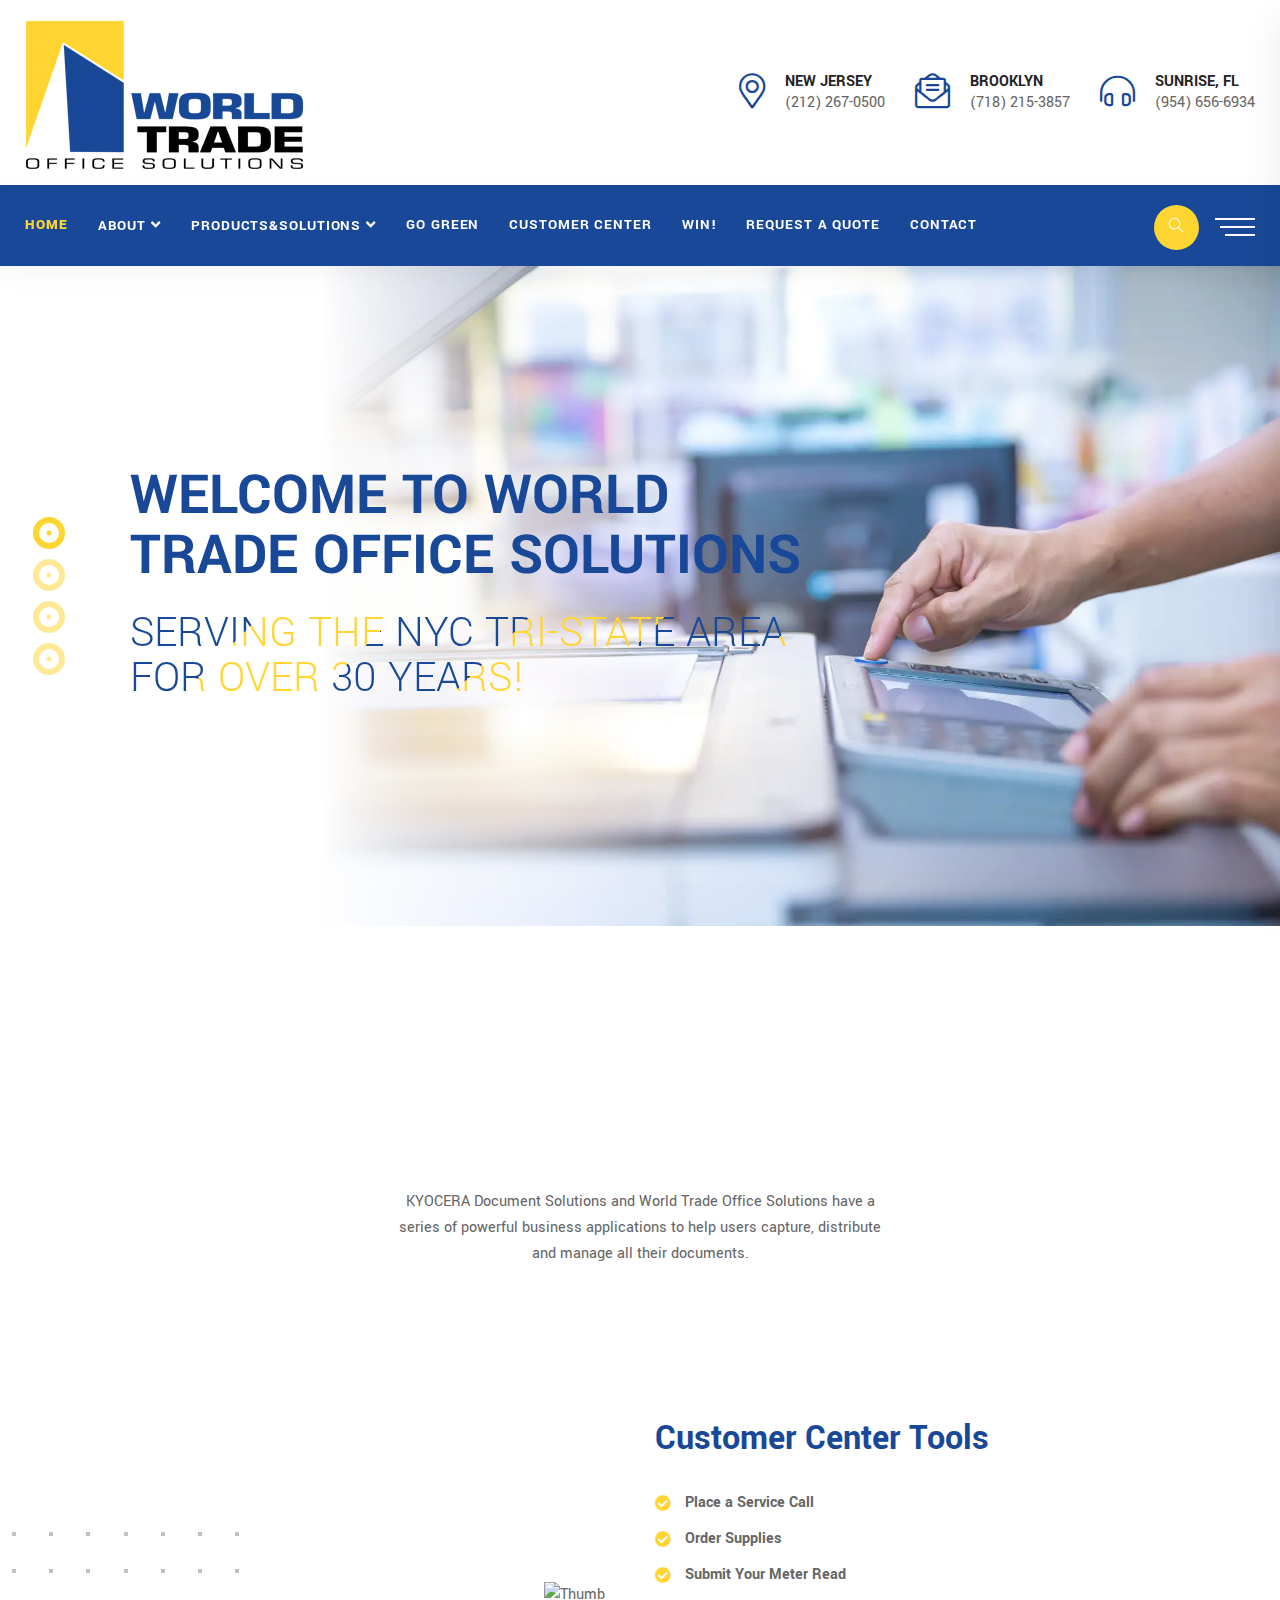
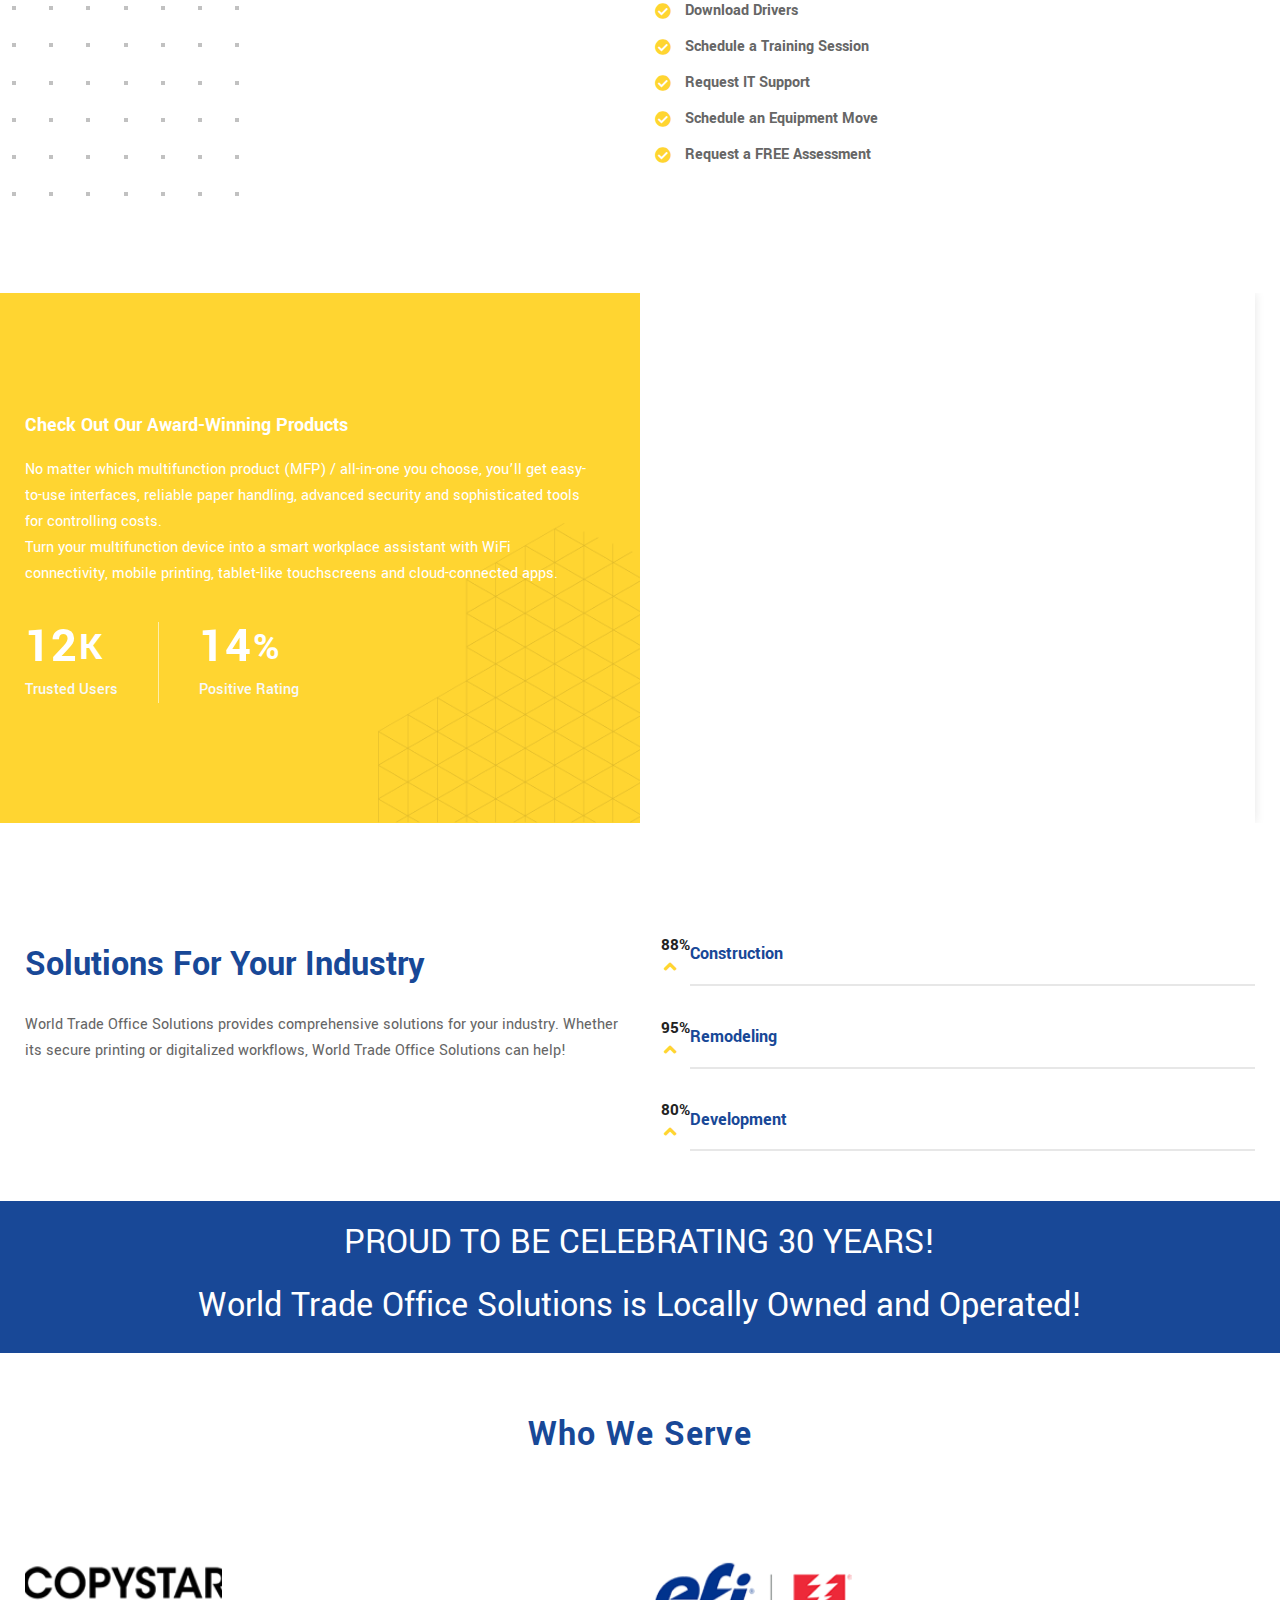
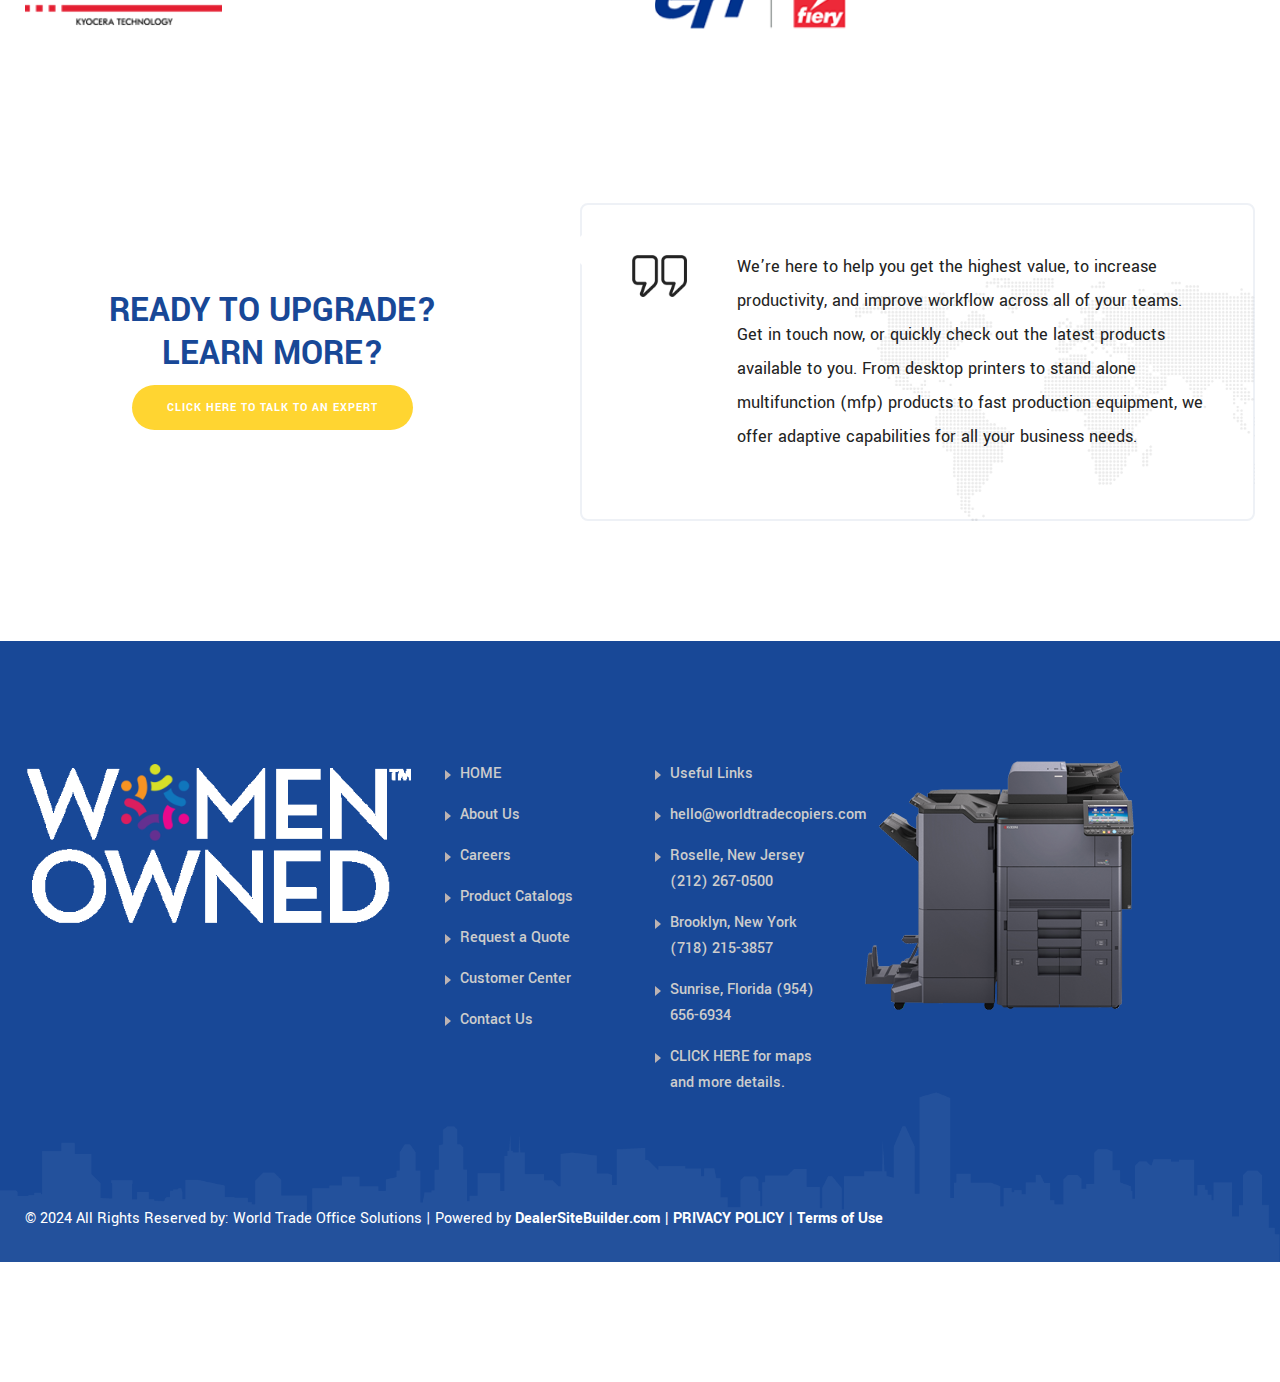
==== source/index.html @ c20161c6 "initial commit" ====
<!DOCTYPE html>
<html lang="en">
  <head>
    <!-- ========== Meta Tags ========== -->
    <meta charset="utf-8" />
    <meta http-equiv="X-UA-Compatible" content="IE=edge" />
    <meta name="viewport" content="width=device-width, initial-scale=1" />
    <meta name="description" content="Dustra- Factory & Industrial Template" />

    <!-- ========== Page Title ========== -->
    <title>WorldTrade</title>

    <!-- ========== Favicon Icon ========== -->
    <link
      rel="shortcut icon"
      href="assets/img/favicon.png"
      type="image/x-icon"
    />

    <!-- ========== Start Stylesheet ========== -->
    <link href="assets/css/bootstrap.min.css" rel="stylesheet" />
    <link href="assets/css/font-awesome.min.css" rel="stylesheet" />
    <link href="assets/css/icofont.min.css" rel="stylesheet" />
    <link href="assets/css/themify-icons.css" rel="stylesheet" />
    <link href="assets/css/flaticon-set.css" rel="stylesheet" />
    <link href="assets/css/magnific-popup.css" rel="stylesheet" />
    <link href="assets/css/owl.carousel.min.css" rel="stylesheet" />
    <link href="assets/css/owl.theme.default.min.css" rel="stylesheet" />
    <link href="assets/css/animate.css" rel="stylesheet" />
    <link href="assets/css/bootsnav.css" rel="stylesheet" />
    <link href="style.css" rel="stylesheet" />
    <link href="assets/css/responsive.css" rel="stylesheet" />
    <!-- ========== End Stylesheet ========== -->
  </head>

  <body class="business">
    <!-- Preloader Start -->
    <div class="se-pre-con"></div>
    <!-- Preloader Ends -->

    <!-- Start Header Top 
    ============================================= -->
    <div class="topbar-style-three">
      <div class="container">
        <div class="row">
          <div class="col-md-4 logo">
            <a href="index.html">
              <img src="assets/img/logo.png" class="logo" alt="Logo" />
            </a>
          </div>
          <div class="col-md-8 address-info text-right">
            <div class="info box">
              <ul>
                <li>
                  <div class="icon">
                    <i class="fas fa-map-marker-alt"></i>
                  </div>
                  <div class="info"><span>New Jersey</span> (212) 267-0500</div>
                </li>
                <li>
                  <div class="icon">
                    <i class="fas fa-envelope-open-text"></i>
                  </div>
                  <div class="info"><span>Brooklyn</span> (718) 215-3857</div>
                </li>
                <li>
                  <div class="icon">
                    <i class="fas fa-headphones-alt"></i>
                  </div>
                  <div class="info">
                    <span>Sunrise, FL </span> (954) 656-6934
                  </div>
                </li>
              </ul>
            </div>
          </div>
        </div>
      </div>
    </div>
    <!-- End Header Top -->

    <!-- Header 
    ============================================= -->
    <header id="home">
      <!-- Start Navigation -->
      <nav
        class="navbar logo-less small-pad bg-dark white navbar-default navbar-sticky bootsnav"
      >
        <!-- Start Top Search -->
        <div class="top-search">
          <div class="container">
            <form method="get">
              <div class="input-group">
                <span class="input-group-addon"
                  ><i class="fa fa-search"></i
                ></span>
                <input type="text" class="form-control" placeholder="Search" />
                <span class="input-group-addon close-search"
                  ><i class="fa fa-times"></i
                ></span>
              </div>
            </form>
          </div>
        </div>
        <!-- End Top Search -->

        <div class="container">
          <!-- Start Atribute Navigation -->
          <div class="attr-nav">
            <ul>
              <li class="search">
                <a href="#"><i class="ti-search"></i></a>
              </li>
              <li class="side-menu">
                <a href="#">
                  <span class="bar-1"></span>
                  <span class="bar-2"></span>
                  <span class="bar-3"></span>
                </a>
              </li>
            </ul>
          </div>
          <!-- End Atribute Navigation -->

          <!-- Start Header Navigation -->
          <div class="navbar-header">
            <button
              type="button"
              class="navbar-toggle"
              data-toggle="collapse"
              data-target="#navbar-menu"
            >
              <i class="fa fa-bars"></i>
            </button>
            <a class="navbar-brand" href="index.html">
              <img src="assets/img/logo-light.png" class="logo" alt="Logo" />
            </a>
          </div>
          <!-- End Header Navigation -->

          <!-- Collect the nav links, forms, and other content for toggling -->
          <div class="collapse navbar-collapse" id="navbar-menu">
            <ul class="nav navbar-nav navbar-left" data-in="#" data-out="#">
              <li>
                <a
                  href="#"
                  class="dropdown-toggle active"
                  data-toggle="dropdown"
                  >Home</a
                >
              </li>
              <li class="dropdown">
                <a
                  href="#"
                  class="dropdown-toggle smooth-menu"
                  data-toggle="dropdown"
                  >ABOUT</a
                >
                <ul class="dropdown-menu">
                  <li><a href="about-us.html">About Us</a></li>
                  <li><a href="contact.html">Locations</a></li>
                  <li><a href="404.html">Technology Partners</a></li>
                  <li><a href="contact.html">Events</a></li>
                  <li><a href="404.html">Careers</a></li>
                </ul>
              </li>
              <li class="dropdown">
                <a
                  href="#"
                  class="dropdown-toggle smooth-menu"
                  data-toggle="dropdown"
                  >PRODUCTS&SOLUTIONS</a
                >
                <ul class="dropdown-menu">
                  <a href="#">Product Catalogs</a>
                  <a href="#">Our Print / Copy Shop</a>
                  <a href="#">Certified Pre-Owned</a>
                  <a href="#">Rentals</a>
                  <a href="#">Managed Document Services(MDS)</a>
                  <a href="#">Industry Solutions</a>
                  <li class="dropdown">
                    <a href="#" class="dropdown-toggle" data-toggle="dropdown"
                      >Software&Apps</a
                    >
                    <ul class="dropdown-menu">
                      <li>
                        <a href="gallery-grid-2-colum.html"
                          >Software&Apps-Main</a
                        >
                      </li>
                      <li>
                        <a href="gallery-grid-3-colum.html"
                          >Capture&Distribution</a
                        >
                      </li>
                      <li>
                        <a href="gallery-grid-4-colum.html"
                          >Document Management</a
                        >
                      </li>
                      <li>
                        <a href="gallery-grid-2-colum.html">Mobile&Cloud</a>
                      </li>
                      <li>
                        <a href="gallery-grid-3-colum.html"
                          >Network Device Management</a
                        >
                      </li>
                      <li>
                        <a href="gallery-grid-4-colum.html"
                          >Output Management</a
                        >
                      </li>
                      <li>
                        <a href="gallery-grid-4-colum.html"
                          >Cost Control & Security</a
                        >
                      </li>
                    </ul>
                  </li>
                  <li class="dropdown">
                    <a href="#" class="dropdown-toggle" data-toggle="dropdown"
                      >papercut</a
                    >
                    <ul class="dropdown-menu">
                      <li>
                        <a href="gallery-masonary-2-colum.html"
                          >papercut-main</a
                        >
                      </li>
                      <li>
                        <a href="gallery-masonary-3-colum.html"
                          >papercut Tour</a
                        >
                      </li>
                    </ul>
                  </li>
                  <li>
                    <a href="gallery-load-more.html"
                      >Business Applications Videos</a
                    >
                  </li>
                  <li>
                    <a href="projects-details.html">Kyocera How-To Videos</a>
                  </li>
                  <li>
                    <a href="projects-details.html"
                      >Request a FREE Assessment</a
                    >
                  </li>
                </ul>
              </li>
              <li>
                <a href="contact.html">GO GREEN</a>
              </li>
              <li>
                <a href="contact.html">CUSTOMER CENTER</a>
              </li>
              <li>
                <a href="contact.html">WIN!</a>
              </li>
              <li>
                <a href="contact.html">REQUEST A QUOTE</a>
              </li>
              <li>
                <a href="contact.html">CONTACT</a>
              </li>
            </ul>
          </div>
          <!-- /.navbar-collapse -->
        </div>

        <!-- Start Side Menu -->
        <div class="side">
          <a href="#" class="close-side"><i class="fas fa-times"></i></a>
          <div class="widget">
            <img src="assets/img/logo.png" alt="Logo" />
            <p>
              Arrived compass prepare an on as. Reasonable particular on my it
              in sympathize. Size now easy eat hand how. Unwilling he departure
              elsewhere dejection at. Heart large seems may purse means few
              blind.
            </p>
          </div>
          <div class="widget address">
            <div>
              <ul>
                <li>
                  <div class="content">
                    <p>Address</p>
                    <strong>California, TX 70240</strong>
                  </div>
                </li>
                <li>
                  <div class="content">
                    <p>Email</p>
                    <strong>support@validtheme.com</strong>
                  </div>
                </li>
                <li>
                  <div class="content">
                    <p>Contact</p>
                    <strong>+44-20-7328-4499</strong>
                  </div>
                </li>
              </ul>
            </div>
          </div>
          <div class="widget newsletter">
            <h4 class="title">Get Subscribed!</h4>
            <form action="#">
              <div class="input-group stylish-input-group">
                <input
                  type="email"
                  placeholder="Enter your e-mail"
                  class="form-control"
                  name="email"
                />
                <span class="input-group-addon">
                  <button type="submit">
                    <i class="fas fa-long-arrow-right"></i>
                  </button>
                </span>
              </div>
            </form>
          </div>
          <div class="widget social">
            <ul class="link">
              <li>
                <a href="#"><i class="fab fa-facebook-f"></i></a>
              </li>
              <li>
                <a href="#"><i class="fab fa-twitter"></i></a>
              </li>
              <li>
                <a href="#"><i class="fab fa-linkedin-in"></i></a>
              </li>
              <li>
                <a href="#"><i class="fab fa-behance"></i></a>
              </li>
            </ul>
          </div>
        </div>
        <!-- End Side Menu -->
      </nav>
      <!-- End Navigation -->
    </header>
    <!-- End Header -->

    <!-- Start Banner 
    ============================================= -->
    <div class="banner-area auto-height banner-style-seven default">
      <div
        id="bootcarousel"
        class="carousel slide carousel-fade animate_text"
        data-ride="carousel"
        data-interval="5000"
      >
        <!-- Indicators for slides -->
        <div class="carousel-indicator">
          <ol class="carousel-indicators">
            <li
              data-target="#bootcarousel"
              data-slide-to="0"
              class="active"
            ></li>
            <li data-target="#bootcarousel" data-slide-to="1"></li>
            <li data-target="#bootcarousel" data-slide-to="2"></li>
            <li data-target="#bootcarousel" data-slide-to="3"></li>
          </ol>
        </div>

        <!-- Wrapper for slides -->
        <div class="carousel-inner">
          <div
            class="carousel-item bg-cover active"
            style="
              background-image: url(assets/img/bg4.webp);
              background-size: cover;
              background-repeat: no-repeat;
            "
          >
            <div class="box-table">
              <div class="box-cell">
                <div class="container">
                  <div class="row">
                    <div class="col-lg-7 offset-lg-1">
                      <div class="content">
                        <div class="shape animated slideInLeft"></div>
                        <h2 data-animation="animated slideInRight">
                          <strong
                            >Welcome to World Trade Office Solutions</strong
                          >
                        </h2>
                        <h2
                          class="topic-animation"
                          data-animation="animated slideInRight"
                        >
                          Serving the NYC Tri-State Area for OVER 30 YEARS!
                        </h2>
                        <!-- <div class="slider-button">
                                                <a data-animation="animated slideInUp" class="btn btn-theme effect btn-md" href="#">View Projects</a>
                                            </div> -->
                      </div>
                    </div>
                  </div>
                </div>
              </div>
            </div>
          </div>
          <div
            class="carousel-item bg-cover"
            style="
              background-image: url(assets/img/bg2.webp);
              background-size: cover;
              background-repeat: no-repeat;
            "
          >
            <div class="box-table">
              <div class="box-cell">
                <div class="container">
                  <div class="row">
                    <div class="col-lg-7 offset-lg-1">
                      <div class="content">
                        <div class="shape animated slideInLeft"></div>
                        <h2 data-animation="animated slideInRight">
                          <strong
                            >Do you need something a little bigger?</strong
                          >
                        </h2>
                        <h2
                          class="topic-animation"
                          data-animation="animated slideInRight"
                        >
                          We've got you covered!
                        </h2>
                        <!-- <div class="slider-button">
                                                <a data-animation="animated slideInUp" class="btn btn-theme effect btn-md" href="#">View Projects</a>
                                            </div> -->
                      </div>
                    </div>
                  </div>
                </div>
              </div>
            </div>
          </div>
          <div
            class="carousel-item bg-cover"
            style="
              background-image: url(assets/img/bg3.webp);
              background-size: cover;
              background-repeat: no-repeat;
            "
          >
            <div class="box-table">
              <div class="box-cell">
                <div class="container">
                  <div class="row">
                    <div class="col-lg-7 offset-lg-1">
                      <div class="content">
                        <div class="shape animated slideInLeft"></div>
                        <h2 data-animation="animated slideInRight">
                          <strong
                            >Check Out Our Award-Winning Product Line!</strong
                          >
                        </h2>
                        <h2
                          class="topic-animation"
                          data-animation="animated slideInRight"
                        >
                          From printer to production!
                        </h2>
                        <!-- <div class="slider-button">
                                                <a data-animation="animated slideInUp" class="btn btn-theme effect btn-md" href="#">View Projects</a>
                                            </div> -->
                      </div>
                    </div>
                  </div>
                </div>
              </div>
            </div>
          </div>
          <div
            class="carousel-item bg-cover"
            style="
              background-image: url(assets/img/bg1.webp);
              background-size: cover;
              background-repeat: no-repeat;
            "
          >
            <div class="box-table">
              <div class="box-cell">
                <div class="container">
                  <div class="row">
                    <div class="col-lg-7 offset-lg-1">
                      <div class="content">
                        <div class="shape animated slideInLeft"></div>
                        <h2 data-animation="animated slideInRight">
                          <strong>KIP Large Format<br /><br /></strong>
                        </h2>
                        <h2
                          class="topic-animation"
                          data-animation="animated slideInRight"
                        >
                          Engineered to exceed expectations!
                        </h2>
                        <!-- <div class="slider-button">
                                                <a data-animation="animated slideInUp" class="btn btn-theme effect btn-md" href="#">View Projects</a>
                                            </div> -->
                      </div>
                    </div>
                  </div>
                </div>
              </div>
            </div>
          </div>
        </div>
        <!-- End Wrapper for slides -->
      </div>
    </div>
    <!-- End Banner -->


      <!-- Start Services 
    ============================================= -->
    <div class="services-area icon-only overflow-hidden bg-gray default-padding bottom-less">
      <div class="container">
          <div class="row">
              <div class="col-lg-8 offset-lg-2">
                  <div class="site-heading text-center">
                      <h2 class="wow bounceOutRight">Powerful Apps And Tools</h2>
                      <p>
                        KYOCERA Document Solutions and World Trade Office Solutions have a series of powerful business applications to help users capture, distribute and manage all their documents.
                      </p>
                  </div>
              </div>
          </div>
          <div class="services-box text-center">
              <!-- Fixed Shape -->
              <div class="fixed-shape wow slideInRight">
                  <img src="assets/img/shape/6.png" alt="Shape">
              </div>
              <!-- End Fixed Shape -->
            </div>
          </div>
        </div>
    </div>





    <!-- Start Our About
    ============================================= -->
    <div class="about-area overflow-hidden shape-box default-padding">
          
      <!-- End Fixed Shape -->
      <div class="container">
          <div class="about-box">
              <div class="row align-center">
                  <div class="col-lg-6 thumb-left">
                      <div class="thumb">
                          <img src="assets/img/offset-printing-machine-2023-11-27-05-02-56-utc.jpg" alt="Thumb">
                          
                      </div>
                  </div>
                  <div class="col-lg-6 info">
                      <h2>Customer Center Tools</h2>
                      <ul>
                          <li>Place a Service Call</li>
                          <li>Order Supplies</li>
                          <li>Submit Your Meter Read</li>
                          <li>Download Drivers</li>
                          <li>Schedule a Training Session</li>
                          <li>Request IT Support</li>
                          <li>Schedule an Equipment Move</li>
                          <li>Request a FREE Assessment</li>
                      </ul> 
                      </div>
                  </div>
              </div>
          </div>
      </div>
  </div>
  <!-- End Our About -->


 


    <!-- Start Consulting Area
    ============================================= -->
    <div class="consulting-area overflow-hidden relative">
      <div class="container">
          <div class="inner-items">
              <div class="row">
                  <div class="col-lg-6 text-light left-info">
                      <div class="item">
                          <h4>Check Out Our Award-Winning Products</h4>
                          <p>No matter which multifunction product (MFP) / all-in-one you choose, you’ll get easy-to-use interfaces, reliable paper handling, advanced security and sophisticated tools for controlling costs.</p> 
                          <p>Turn your multifunction device into a smart workplace assistant with WiFi connectivity, mobile printing, tablet-like touchscreens and cloud-connected apps.</p>
                      </div>
                      <ul class="achivement">
                          <li>
                              <div class="fun-fact">
                                  <div class="counter">
                                      <div class="timer" data-to="86" data-speed="5000">86</div>
                                      <div class="operator">K</div>
                                  </div>
                                  <span class="medium">Trusted Users</span>
                              </div>
                          </li>
                          <li>
                              <div class="fun-fact">
                                  <div class="counter">
                                      <div class="timer" data-to="100" data-speed="5000">100</div>
                                      <div class="operator">%</div>
                                  </div>
                                  <span class="medium">Positive Rating</span>
                              </div>
                          </li>
                      </ul>
                  </div>
                  <div class="col-lg-6 right-info" style="background-image: url(assets/img/laser-plywood-machine-in-process-close-up-2023-11-27-05-19-41-utc.jpg);">
                  </div>
              </div>
          </div>
      </div>
  </div>
  <!-- End Consulting Area -->

  <!-- Start Team Single Area
    ============================================= -->
    <div class="team-single-area default-padding">
      <div class="container">
          <div class="team-content-top">
            <div class="bottom-info">
              <div class="row">
                  <div class="col-lg-6">
                      <h2>Solutions For Your Industry </h2>
                      <p>World Trade Office Solutions provides comprehensive solutions for your industry. Whether its secure printing or digitalized workflows, World Trade Office Solutions can help!</p>
                  </div>
                  <div class="col-lg-6">
                      <div class="skill-items">
                          <!-- Progress Bar Start -->
                          <div class="progress-box">
                              <h5>Construction</h5>
                              <div class="progress">
                                  <div class="progress-bar" role="progressbar" data-width="88">
                                       <span>88%</span>
                                  </div>
                              </div>
                          </div>
                          <div class="progress-box">
                              <h5>Remodeling</h5>
                              <div class="progress">
                                  <div class="progress-bar" role="progressbar" data-width="95">
                                      <span>95%</span>
                                  </div>
                              </div>
                          </div>
                          <div class="progress-box">
                              <h5>Development</h5>
                              <div class="progress">
                                  <div class="progress-bar" role="progressbar" data-width="80">
                                      <span>80%</span>
                                  </div>
                              </div>
                          </div>
                          <!-- End Progressbar -->
                      </div>
                  </div>
              </div>
          </div>
      </div>
  </div>
  <!-- End Team Single Area -->


  <div class="elementor">
    <div
      class="elementor-element elementor-element-63a0c256 elementor-widget elementor-widget-heading"
      data-id="63a0c256"
      data-element_type="widget"
      data-widget_type="heading.default"
    >
      <div class="elementor-widget-container">
        <h2 class="elementor-heading-title elementor-size-default">
          PROUD TO BE CELEBRATING 30 YEARS!
        </h2>
      </div>
    </div>
    <div
      class="elementor-element elementor-element-5ea17a7b elementor-hidden-mobile elementor-widget elementor-widget-heading"
      data-id="5ea17a7b"
      data-element_type="widget"
      data-widget_type="heading.default"
    >
      <div class="elementor-widget-container">
        <h2 class="elementor-heading-title elementor-size-default">
          World Trade Office Solutions is Locally Owned and Operated!
        </h2>
      </div>
    </div>
  </div>

    <!-- Start Portfolio Area 
    ============================================= -->
    <div class="portfolio-area left-border default-padding bg-gray">
      <!-- Fixed Shape -->
      <div class="bottom-sahpe"></div>
      <!-- Fixed Shape -->
      <div class="container">
        <div class="row">
          <div class="col-lg-8 offset-lg-2">
            <div class="site-heading text-center">
              <h2>Who We Serve</h2>
            </div>
          </div>
        </div>
      </div>
      <div class="container">
        <div class="portfolio-box">
          <div class="row">
            <div class="col-lg-12">
              <div class="portfolio-carousel owl-carousel owl-theme">
                <!-- Single Item -->
                <div class="item">
                  <div class="thumb">
                    <img
                      src="assets/img/partner-carousel-copystar.png"
                      alt="Thumb"
                    />
                  </div>
                </div>
                <!-- End Single Item -->
                <!-- Single Item -->
                <div class="item">
                  <div class="thumb">
                    <img
                      src="assets/img/partner-carousel-efi-fiery.png"
                      alt="Thumb"
                    />
                  </div>
                </div>
                <!-- End Single Item -->
                <!-- Single Item -->
                <div class="item">
                  <div class="thumb">
                    <img
                      src="assets/img/partner-carousel-KIP.png"
                      alt="Thumb"
                    />
                  </div>
                </div>
                <!-- End Single Item -->
                <!-- Single Item -->
                <div class="item">
                  <div class="thumb">
                    <img
                      src="assets/img/partner-carousel-kyocera.png"
                      alt="Thumb"
                    />
                  </div>
                </div>
                <!-- End Single Item -->
                <!-- Single Item -->
                <div class="item">
                  <div class="thumb">
                    <img
                      src="assets/img/partner-carousel-my-q.png"
                      alt="Thumb"
                    />
                  </div>
                </div>
                <!-- End Single Item -->
                <!-- Single Item -->
                <div class="item">
                  <div class="thumb">
                    <img
                      src="assets/img/partner-carousel-papercut.png"
                      alt="Thumb"
                    />
                  </div>
                </div>
                <!-- End Single Item -->
              </div>
            </div>
          </div>
        </div>
      </div>
    </div>
    <!-- End Portfolio Area -->

    


    <!-- Start Testimonials Area 
    ============================================= -->
    <div class="testimonials-area bg-gray default-padding">
      <div class="container">
        <div class="testimonial-items">
          <div class="row align-center">
            <div class="col-lg-5 title text-center">
              <h2>
                READY TO UPGRADE? <br />
                LEARN MORE?
              </h2>
              <a href="#" class="btn circle btn-theme effect btn-sm"
                >CLICK HERE TO TALK TO AN EXPERT</a
              >
            </div>
            <div class="col-lg-7 testimonial-box">
              <div
                class="testimonial-content testimonials-carousel owl-carousel owl-theme"
              >
                <!-- Single Item -->
                <div class="item">
                  <div class="content">
                    <p>
                      We’re here to help you get the highest value, to increase
                      productivity, and improve workflow across all of your
                      teams. Get in touch now, or quickly check out the latest
                      products available to you. From desktop printers to stand
                      alone multifunction (mfp) products to fast production
                      equipment, we offer adaptive capabilities for all your
                      business needs.
                    </p>
                  </div>
                </div>
                <!-- End Single Item -->
              </div>
            </div>
          </div>
        </div>
      </div>
    </div>
    <!-- End Testimonials Area -->

    <!-- Start Footer 
    ============================================= -->
    <footer class="bg-dark text-light">
      <div class="container">
        <div class="f-items default-padding">
          <div class="row">
            <!-- Single Item -->
            <div class="col-lg-4 col-md-6 single-item">
              <img src="assets/img/women-owned-white-letters.png" alt="" />
            </div>
            <!-- End Single Item -->
            <!-- Single Item -->
            <div class="col-lg-2 col-md-6 single-item">
              <div class="f-item link">
                <ul>
                  <li>
                    <a href="#">HOME</a>
                  </li>
                  <li>
                    <a href="#">About Us</a>
                  </li>
                  <li>
                    <a href="#">Careers</a>
                  </li>
                  <li>
                    <a href="#">Product Catalogs</a>
                  </li>
                  <li>
                    <a href="#">Request a Quote</a>
                  </li>
                  <li>
                    <a href="#">Customer Center</a>
                  </li>
                  <li>
                    <a href="#">Contact Us</a>
                  </li>
                </ul>
              </div>
            </div>
            <!-- End Single Item -->
            <!-- Single Item -->
            <div class="col-lg-2 col-md-6 single-item">
              <div class="f-item link">
                <ul>
                  <li>
                    <a href="#">Useful Links</a>
                  </li>
                  <li>
                    <a href="#">hello@worldtradecopiers.com</a>
                  </li>
                  <li>
                    <a href="#">Roselle, New Jersey (212) 267-0500</a>
                  </li>
                  <li>
                    <a href="#">Brooklyn, New York (718) 215-3857</a>
                  </li>
                  <li>
                    <a href="#">Sunrise, Florida (954) 656-6934</a>
                  </li>
                  <li>
                    <a href="#">CLICK HERE for maps and more details.</a>
                  </li>
                </ul>
              </div>
            </div>
            <!-- End Single Item -->
            <!-- Single Item -->
            <div class="col-lg-4 col-md-6 single-item">
              <img src="assets/img/Kyocera-footer-250.png" alt="" />
            </div>
            <!-- End Single Item -->
          </div>
        </div>
      </div>
      <!-- Fixed Shape -->

      <div class="footer-bottom">
        <div class="container">
          <div class="row">
            <div class="col-lg-12">
              <p>
                &copy; 2024 All Rights Reserved by: World Trade Office Solutions
                | Powered by
                <a href="#"
                  >DealerSiteBuilder.com | PRIVACY POLICY | Terms of Use</a
                >
              </p>
            </div>
          </div>
        </div>
      </div>
      <!-- Start Footer Bottom -->

      <div class="fixed-shape">
        <img src="assets/img/shape/footer-shape.png" alt="Shape" />
      </div>
      <!-- End Fixed Shape -->
    </footer>
    <!-- End Footer -->

    <!-- jQuery Frameworks
    ============================================= -->
    <script src="assets/js/jquery.min.js"></script>
    <script src="assets/js/popper.min.js"></script>
    <script src="assets/js/bootstrap.min.js"></script>
    <script src="assets/js/jquery.appear.js"></script>
    <script src="assets/js/jquery.easing.min.js"></script>
    <script src="assets/js/jquery.magnific-popup.min.js"></script>
    <script src="assets/js/modernizr.custom.13711.js"></script>
    <script src="assets/js/owl.carousel.min.js"></script>
    <script src="assets/js/wow.min.js"></script>
    <script src="assets/js/progress-bar.min.js"></script>
    <script src="assets/js/isotope.pkgd.min.js"></script>
    <script src="assets/js/imagesloaded.pkgd.min.js"></script>
    <script src="assets/js/jquery.simpleLoadMore.js"></script>
    <script src="assets/js/count-to.js"></script>
    <script src="assets/js/bootsnav.js"></script>
    <script src="assets/js/main.js"></script>
  </body>
</html>
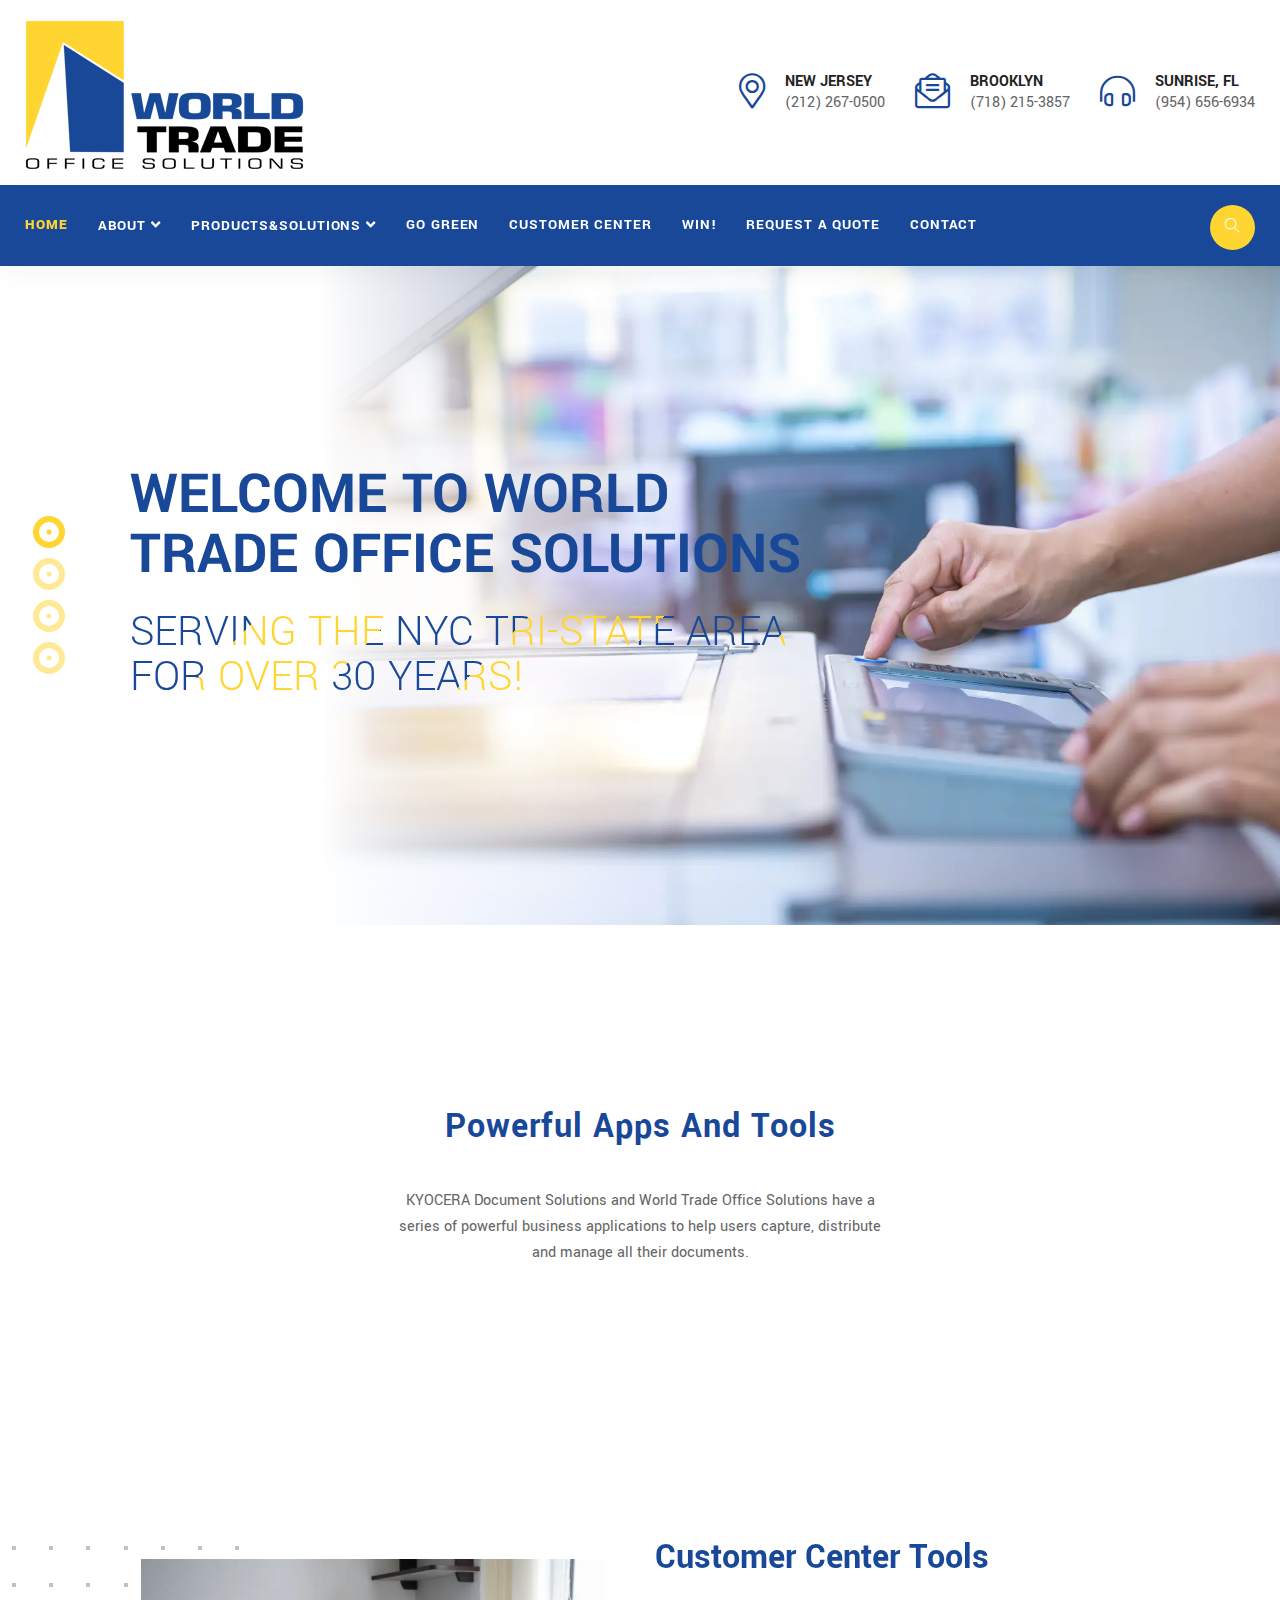
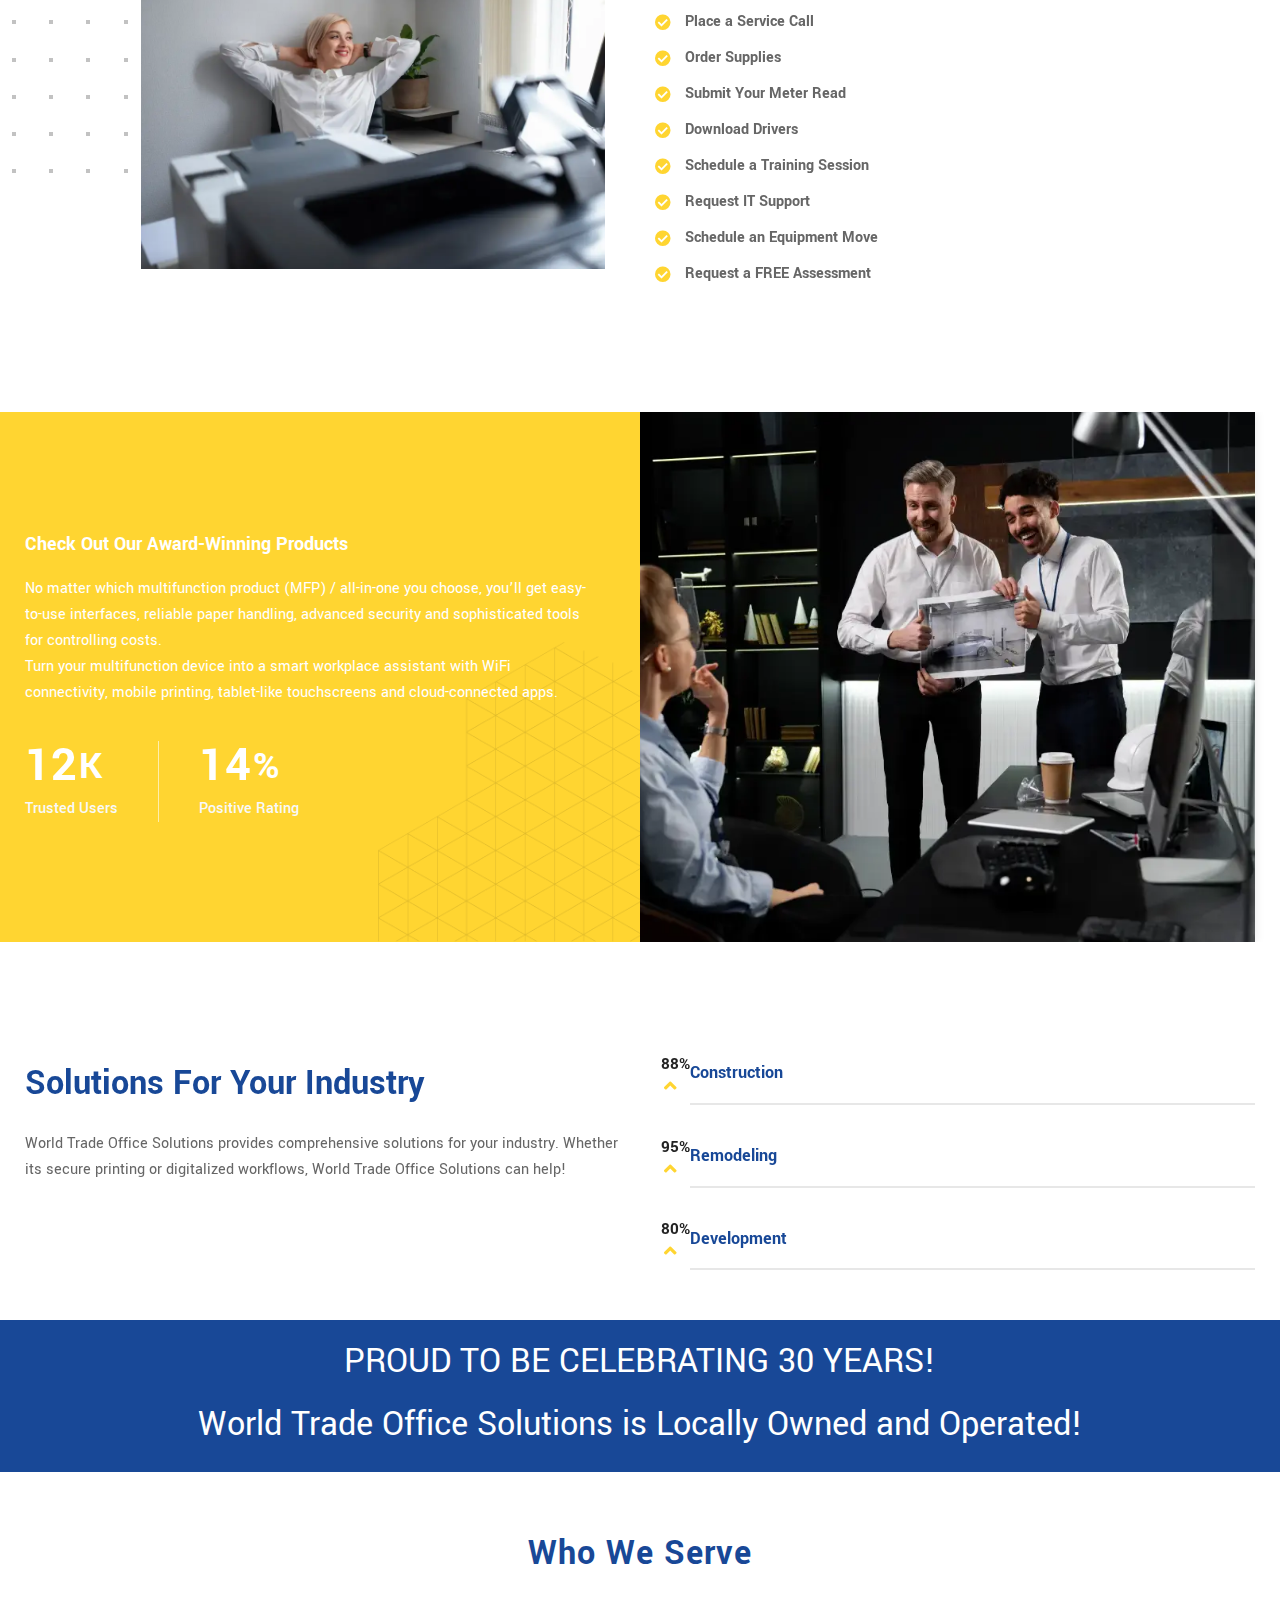
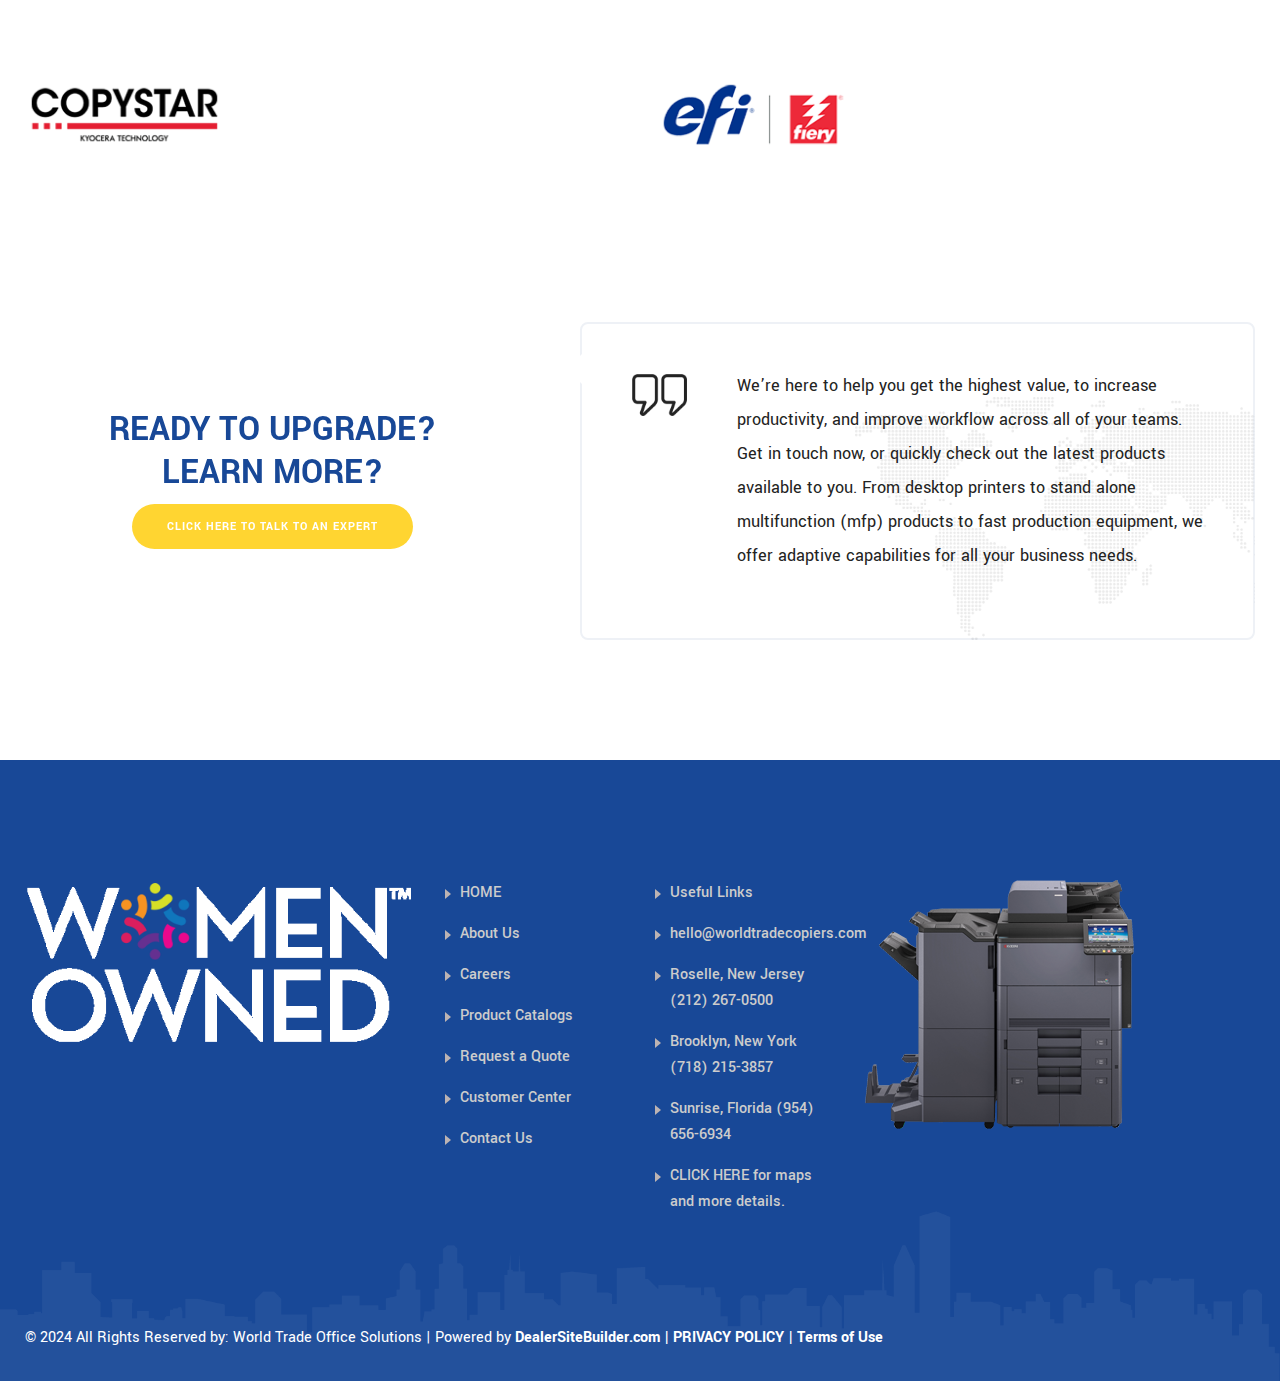
==== commit 4deb9db2: "update page" ====
--- a/source/index.html
+++ b/source/index.html
@@ -1,513 +1,388 @@
 <!DOCTYPE html>
 <html lang="en">
-  <head>
-    <!-- ========== Meta Tags ========== -->
-    <meta charset="utf-8" />
-    <meta http-equiv="X-UA-Compatible" content="IE=edge" />
-    <meta name="viewport" content="width=device-width, initial-scale=1" />
-    <meta name="description" content="Dustra- Factory & Industrial Template" />
-
-    <!-- ========== Page Title ========== -->
-    <title>WorldTrade</title>
-
-    <!-- ========== Favicon Icon ========== -->
-    <link
-      rel="shortcut icon"
-      href="assets/img/favicon.png"
-      type="image/x-icon"
-    />
-
-    <!-- ========== Start Stylesheet ========== -->
-    <link href="assets/css/bootstrap.min.css" rel="stylesheet" />
-    <link href="assets/css/font-awesome.min.css" rel="stylesheet" />
-    <link href="assets/css/icofont.min.css" rel="stylesheet" />
-    <link href="assets/css/themify-icons.css" rel="stylesheet" />
-    <link href="assets/css/flaticon-set.css" rel="stylesheet" />
-    <link href="assets/css/magnific-popup.css" rel="stylesheet" />
-    <link href="assets/css/owl.carousel.min.css" rel="stylesheet" />
-    <link href="assets/css/owl.theme.default.min.css" rel="stylesheet" />
-    <link href="assets/css/animate.css" rel="stylesheet" />
-    <link href="assets/css/bootsnav.css" rel="stylesheet" />
-    <link href="style.css" rel="stylesheet" />
-    <link href="assets/css/responsive.css" rel="stylesheet" />
-    <!-- ========== End Stylesheet ========== -->
-  </head>
-
-  <body class="business">
-    <!-- Preloader Start -->
-    <div class="se-pre-con"></div>
-    <!-- Preloader Ends -->
-
-    <!-- Start Header Top 
-    ============================================= -->
-    <div class="topbar-style-three">
-      <div class="container">
-        <div class="row">
-          <div class="col-md-4 logo">
-            <a href="index.html">
-              <img src="assets/img/logo.png" class="logo" alt="Logo" />
-            </a>
-          </div>
-          <div class="col-md-8 address-info text-right">
-            <div class="info box">
-              <ul>
-                <li>
-                  <div class="icon">
-                    <i class="fas fa-map-marker-alt"></i>
-                  </div>
-                  <div class="info"><span>New Jersey</span> (212) 267-0500</div>
+
+<head>
+  <!-- ========== Meta Tags ========== -->
+  <meta charset="utf-8" />
+  <meta http-equiv="X-UA-Compatible" content="IE=edge" />
+  <meta name="viewport" content="width=device-width, initial-scale=1" />
+  <meta name="description" content="Dustra- Factory & Industrial Template" />
+
+  <!-- ========== Page Title ========== -->
+  <title>WorldTrade</title>
+
+  <!-- ========== Favicon Icon ========== -->
+  <link rel="shortcut icon" href="assets/img/favicon.png" type="image/x-icon" />
+
+  <!-- ========== Start Stylesheet ========== -->
+  <link href="assets/css/bootstrap.min.css" rel="stylesheet" />
+  <link href="assets/css/font-awesome.min.css" rel="stylesheet" />
+  <link href="assets/css/icofont.min.css" rel="stylesheet" />
+  <link href="assets/css/themify-icons.css" rel="stylesheet" />
+  <link href="assets/css/flaticon-set.css" rel="stylesheet" />
+  <link href="assets/css/magnific-popup.css" rel="stylesheet" />
+  <link href="assets/css/owl.carousel.min.css" rel="stylesheet" />
+  <link href="assets/css/owl.theme.default.min.css" rel="stylesheet" />
+  <link href="assets/css/animate.css" rel="stylesheet" />
+  <link href="assets/css/bootsnav.css" rel="stylesheet" />
+  <link href="style.css" rel="stylesheet" />
+  <link href="assets/css/responsive.css" rel="stylesheet" />
+  <!-- ========== End Stylesheet ========== -->
+</head>
+
+<body class="business">
+  <!-- Preloader Start -->
+  <div class="se-pre-con"></div>
+  <!-- Preloader Ends -->
+
+  <!-- Start Header Top 
+    ============================================= -->
+  <div class="topbar-style-three">
+    <div class="container">
+      <div class="row">
+        <div class="col-md-4 logo">
+          <a href="index.html">
+            <img src="assets/img/logo.png" class="logo" alt="Logo" />
+          </a>
+        </div>
+        <div class="col-md-8 address-info text-right">
+          <div class="info box">
+            <ul>
+              <li>
+                <div class="icon">
+                  <i class="fas fa-map-marker-alt"></i>
+                </div>
+                <div class="info"><span>New Jersey</span> (212) 267-0500</div>
+              </li>
+              <li>
+                <div class="icon">
+                  <i class="fas fa-envelope-open-text"></i>
+                </div>
+                <div class="info"><span>Brooklyn</span> (718) 215-3857</div>
+              </li>
+              <li>
+                <div class="icon">
+                  <i class="fas fa-headphones-alt"></i>
+                </div>
+                <div class="info">
+                  <span>Sunrise, FL </span> (954) 656-6934
+                </div>
+              </li>
+            </ul>
+          </div>
+        </div>
+      </div>
+    </div>
+  </div>
+  <!-- End Header Top -->
+
+  <!-- Header 
+    ============================================= -->
+  <header id="home">
+    <!-- Start Navigation -->
+    <nav class="navbar logo-less small-pad bg-dark white navbar-default navbar-sticky bootsnav">
+      <!-- Start Top Search -->
+      <div class="top-search">
+        <div class="container">
+          <form method="get">
+            <div class="input-group">
+              <span class="input-group-addon"><i class="fa fa-search"></i></span>
+              <input type="text" class="form-control" placeholder="Search" />
+              <span class="input-group-addon close-search"><i class="fa fa-times"></i></span>
+            </div>
+          </form>
+        </div>
+      </div>
+      <!-- End Top Search -->
+
+      <div class="container row-lg-1">
+        <!-- Start Atribute Navigation -->
+        <div class="attr-nav">
+          <ul>
+            <li class="search">
+              <a href="#"><i class="ti-search"></i></a>
+            </li>
+            <!-- <li class="side-menu">
+              <a href="#">
+                <span class="bar-1"></span>
+                <span class="bar-2"></span>
+                <span class="bar-3"></span>
+              </a>
+            </li> -->
+          </ul>
+        </div>
+        <!-- End Atribute Navigation -->
+
+        <!-- Start Header Navigation -->
+        <div class="navbar-header">
+          <button type="button" class="navbar-toggle" data-toggle="collapse" data-target="#navbar-menu">
+            <i class="fa fa-bars"></i>
+          </button>
+          <a class="navbar-brand" href="index.html">
+            <img src="assets/img/logo-light.png" class="logo" alt="Logo" />
+          </a>
+        </div>
+        <!-- End Header Navigation -->
+
+        <!-- Collect the nav links, forms, and other content for toggling -->
+        <div class="collapse navbar-collapse" id="navbar-menu">
+          <ul class="nav navbar-nav navbar-left" data-in="#" data-out="#">
+            <li>
+              <a href="#" class="dropdown-toggle active" data-toggle="dropdown">Home</a>
+            </li>
+            <li class="dropdown">
+              <a href="#" class="dropdown-toggle smooth-menu" data-toggle="dropdown">ABOUT</a>
+              <ul class="dropdown-menu">
+                <li><a href="about-us.html">About Us</a></li>
+                <li><a href="contact.html">Locations</a></li>
+                <li><a href="404.html">Technology Partners</a></li>
+                <li><a href="contact.html">Events</a></li>
+                <li><a href="404.html">Careers</a></li>
+              </ul>
+            </li>
+            <li class="dropdown">
+              <a href="#" class="dropdown-toggle smooth-menu" data-toggle="dropdown">PRODUCTS&SOLUTIONS</a>
+              <ul class="dropdown-menu">
+                <li><a href="index.html">Product Catalogs</a></li>
+                <li><a href="#">Our Print / Copy Shop</a></li>
+                <li><a href="#">Certified Pre-Owned</a></li>
+                <li><a href="#">Rentals</a></li>
+                <li><a href="#">Managed Document Services(MDS)</a></li>
+                <li><a href="#">Industry Solutions</a></li>
+                <li class="dropdown">
+                  <a href="#" class="dropdown-toggle" data-toggle="dropdown">Software&Apps</a>
+                  <ul class="dropdown-menu">
+                    <li>
+                      <a href="gallery-grid-2-colum.html">Software&Apps-Main</a>
+                    </li>
+                    <li>
+                      <a href="gallery-grid-3-colum.html">Capture&Distribution</a>
+                    </li>
+                    <li>
+                      <a href="gallery-grid-4-colum.html">Document Management</a>
+                    </li>
+                    <li>
+                      <a href="gallery-grid-2-colum.html">Mobile&Cloud</a>
+                    </li>
+                    <li>
+                      <a href="gallery-grid-3-colum.html">Network Device Management</a>
+                    </li>
+                    <li>
+                      <a href="gallery-grid-4-colum.html">Output Management</a>
+                    </li>
+                    <li>
+                      <a href="gallery-grid-4-colum.html">Cost Control & Security</a>
+                    </li>
+                  </ul>
+                </li>
+                <li class="dropdown">
+                  <a href="#" class="dropdown-toggle" data-toggle="dropdown">papercut</a>
+                  <ul class="dropdown-menu">
+                    <li>
+                      <a href="gallery-masonary-2-colum.html">papercut-main</a>
+                    </li>
+                    <li>
+                      <a href="gallery-masonary-3-colum.html">papercut Tour</a>
+                    </li>
+                  </ul>
                 </li>
                 <li>
-                  <div class="icon">
-                    <i class="fas fa-envelope-open-text"></i>
-                  </div>
-                  <div class="info"><span>Brooklyn</span> (718) 215-3857</div>
+                  <a href="gallery-load-more.html">Business Applications Videos</a>
                 </li>
                 <li>
-                  <div class="icon">
-                    <i class="fas fa-headphones-alt"></i>
-                  </div>
-                  <div class="info">
-                    <span>Sunrise, FL </span> (954) 656-6934
-                  </div>
+                  <a href="projects-details.html">Kyocera How-To Videos</a>
+                </li>
+                <li>
+                  <a href="projects-details.html">Request a FREE Assessment</a>
                 </li>
               </ul>
-            </div>
-          </div>
-        </div>
-      </div>
-    </div>
-    <!-- End Header Top -->
-
-    <!-- Header 
-    ============================================= -->
-    <header id="home">
-      <!-- Start Navigation -->
-      <nav
-        class="navbar logo-less small-pad bg-dark white navbar-default navbar-sticky bootsnav"
-      >
-        <!-- Start Top Search -->
-        <div class="top-search">
-          <div class="container">
-            <form method="get">
-              <div class="input-group">
-                <span class="input-group-addon"
-                  ><i class="fa fa-search"></i
-                ></span>
-                <input type="text" class="form-control" placeholder="Search" />
-                <span class="input-group-addon close-search"
-                  ><i class="fa fa-times"></i
-                ></span>
-              </div>
-            </form>
-          </div>
-        </div>
-        <!-- End Top Search -->
-
-        <div class="container">
-          <!-- Start Atribute Navigation -->
-          <div class="attr-nav">
-            <ul>
-              <li class="search">
-                <a href="#"><i class="ti-search"></i></a>
-              </li>
-              <li class="side-menu">
-                <a href="#">
-                  <span class="bar-1"></span>
-                  <span class="bar-2"></span>
-                  <span class="bar-3"></span>
-                </a>
-              </li>
-            </ul>
-          </div>
-          <!-- End Atribute Navigation -->
-
-          <!-- Start Header Navigation -->
-          <div class="navbar-header">
-            <button
-              type="button"
-              class="navbar-toggle"
-              data-toggle="collapse"
-              data-target="#navbar-menu"
-            >
-              <i class="fa fa-bars"></i>
-            </button>
-            <a class="navbar-brand" href="index.html">
-              <img src="assets/img/logo-light.png" class="logo" alt="Logo" />
-            </a>
-          </div>
-          <!-- End Header Navigation -->
-
-          <!-- Collect the nav links, forms, and other content for toggling -->
-          <div class="collapse navbar-collapse" id="navbar-menu">
-            <ul class="nav navbar-nav navbar-left" data-in="#" data-out="#">
-              <li>
-                <a
-                  href="#"
-                  class="dropdown-toggle active"
-                  data-toggle="dropdown"
-                  >Home</a
-                >
-              </li>
-              <li class="dropdown">
-                <a
-                  href="#"
-                  class="dropdown-toggle smooth-menu"
-                  data-toggle="dropdown"
-                  >ABOUT</a
-                >
-                <ul class="dropdown-menu">
-                  <li><a href="about-us.html">About Us</a></li>
-                  <li><a href="contact.html">Locations</a></li>
-                  <li><a href="404.html">Technology Partners</a></li>
-                  <li><a href="contact.html">Events</a></li>
-                  <li><a href="404.html">Careers</a></li>
-                </ul>
-              </li>
-              <li class="dropdown">
-                <a
-                  href="#"
-                  class="dropdown-toggle smooth-menu"
-                  data-toggle="dropdown"
-                  >PRODUCTS&SOLUTIONS</a
-                >
-                <ul class="dropdown-menu">
-                  <a href="#">Product Catalogs</a>
-                  <a href="#">Our Print / Copy Shop</a>
-                  <a href="#">Certified Pre-Owned</a>
-                  <a href="#">Rentals</a>
-                  <a href="#">Managed Document Services(MDS)</a>
-                  <a href="#">Industry Solutions</a>
-                  <li class="dropdown">
-                    <a href="#" class="dropdown-toggle" data-toggle="dropdown"
-                      >Software&Apps</a
-                    >
-                    <ul class="dropdown-menu">
-                      <li>
-                        <a href="gallery-grid-2-colum.html"
-                          >Software&Apps-Main</a
-                        >
-                      </li>
-                      <li>
-                        <a href="gallery-grid-3-colum.html"
-                          >Capture&Distribution</a
-                        >
-                      </li>
-                      <li>
-                        <a href="gallery-grid-4-colum.html"
-                          >Document Management</a
-                        >
-                      </li>
-                      <li>
-                        <a href="gallery-grid-2-colum.html">Mobile&Cloud</a>
-                      </li>
-                      <li>
-                        <a href="gallery-grid-3-colum.html"
-                          >Network Device Management</a
-                        >
-                      </li>
-                      <li>
-                        <a href="gallery-grid-4-colum.html"
-                          >Output Management</a
-                        >
-                      </li>
-                      <li>
-                        <a href="gallery-grid-4-colum.html"
-                          >Cost Control & Security</a
-                        >
-                      </li>
-                    </ul>
-                  </li>
-                  <li class="dropdown">
-                    <a href="#" class="dropdown-toggle" data-toggle="dropdown"
-                      >papercut</a
-                    >
-                    <ul class="dropdown-menu">
-                      <li>
-                        <a href="gallery-masonary-2-colum.html"
-                          >papercut-main</a
-                        >
-                      </li>
-                      <li>
-                        <a href="gallery-masonary-3-colum.html"
-                          >papercut Tour</a
-                        >
-                      </li>
-                    </ul>
-                  </li>
-                  <li>
-                    <a href="gallery-load-more.html"
-                      >Business Applications Videos</a
-                    >
-                  </li>
-                  <li>
-                    <a href="projects-details.html">Kyocera How-To Videos</a>
-                  </li>
-                  <li>
-                    <a href="projects-details.html"
-                      >Request a FREE Assessment</a
-                    >
-                  </li>
-                </ul>
-              </li>
-              <li>
-                <a href="contact.html">GO GREEN</a>
-              </li>
-              <li>
-                <a href="contact.html">CUSTOMER CENTER</a>
-              </li>
-              <li>
-                <a href="contact.html">WIN!</a>
-              </li>
-              <li>
-                <a href="contact.html">REQUEST A QUOTE</a>
-              </li>
-              <li>
-                <a href="contact.html">CONTACT</a>
-              </li>
-            </ul>
-          </div>
-          <!-- /.navbar-collapse -->
-        </div>
-
-        <!-- Start Side Menu -->
-        <div class="side">
-          <a href="#" class="close-side"><i class="fas fa-times"></i></a>
-          <div class="widget">
-            <img src="assets/img/logo.png" alt="Logo" />
-            <p>
-              Arrived compass prepare an on as. Reasonable particular on my it
-              in sympathize. Size now easy eat hand how. Unwilling he departure
-              elsewhere dejection at. Heart large seems may purse means few
-              blind.
-            </p>
-          </div>
-          <div class="widget address">
-            <div>
-              <ul>
-                <li>
-                  <div class="content">
-                    <p>Address</p>
-                    <strong>California, TX 70240</strong>
-                  </div>
-                </li>
-                <li>
-                  <div class="content">
-                    <p>Email</p>
-                    <strong>support@validtheme.com</strong>
-                  </div>
-                </li>
-                <li>
-                  <div class="content">
-                    <p>Contact</p>
-                    <strong>+44-20-7328-4499</strong>
-                  </div>
-                </li>
-              </ul>
-            </div>
-          </div>
-          <div class="widget newsletter">
-            <h4 class="title">Get Subscribed!</h4>
-            <form action="#">
-              <div class="input-group stylish-input-group">
-                <input
-                  type="email"
-                  placeholder="Enter your e-mail"
-                  class="form-control"
-                  name="email"
-                />
-                <span class="input-group-addon">
-                  <button type="submit">
-                    <i class="fas fa-long-arrow-right"></i>
-                  </button>
-                </span>
-              </div>
-            </form>
-          </div>
-          <div class="widget social">
-            <ul class="link">
-              <li>
-                <a href="#"><i class="fab fa-facebook-f"></i></a>
-              </li>
-              <li>
-                <a href="#"><i class="fab fa-twitter"></i></a>
-              </li>
-              <li>
-                <a href="#"><i class="fab fa-linkedin-in"></i></a>
-              </li>
-              <li>
-                <a href="#"><i class="fab fa-behance"></i></a>
-              </li>
-            </ul>
-          </div>
-        </div>
-        <!-- End Side Menu -->
-      </nav>
-      <!-- End Navigation -->
-    </header>
-    <!-- End Header -->
-
-    <!-- Start Banner 
-    ============================================= -->
-    <div class="banner-area auto-height banner-style-seven default">
-      <div
-        id="bootcarousel"
-        class="carousel slide carousel-fade animate_text"
-        data-ride="carousel"
-        data-interval="5000"
-      >
-        <!-- Indicators for slides -->
-        <div class="carousel-indicator">
-          <ol class="carousel-indicators">
-            <li
-              data-target="#bootcarousel"
-              data-slide-to="0"
-              class="active"
-            ></li>
-            <li data-target="#bootcarousel" data-slide-to="1"></li>
-            <li data-target="#bootcarousel" data-slide-to="2"></li>
-            <li data-target="#bootcarousel" data-slide-to="3"></li>
-          </ol>
-        </div>
-
-        <!-- Wrapper for slides -->
-        <div class="carousel-inner">
-          <div
-            class="carousel-item bg-cover active"
-            style="
+            </li>
+            <li>
+              <a href="contact.html">GO GREEN</a>
+            </li>
+            <li>
+              <a href="contact.html">CUSTOMER CENTER</a>
+            </li>
+            <li>
+              <a href="contact.html">WIN!</a>
+            </li>
+            <li>
+              <a href="contact.html">REQUEST A QUOTE</a>
+            </li>
+            <li>
+              <a href="contact.html">CONTACT</a>
+            </li>
+          </ul>
+        </div>
+        <!-- /.navbar-collapse -->
+      </div>
+
+
+    </nav>
+    <!-- End Navigation -->
+
+    <div class="introduce">
+      <div class="widget">
+        <img src="assets/img/logo.png" alt="Logo" />
+        <p>
+          <br>World Trade Office Solutions is a locally owned and operated business (since 2006) and is your authorized
+          dealer. We sell, <br>service and support an award-winning product line and to work diligently on behalf of our
+          customers to find a solution which <br>works best for them.
+        </p>
+      </div>
+      <div class="address-info text-left">
+        <div class="info box">
+          <ul>
+            <li>
+              <div class="icon" style="display: inline-block;">
+                <i class="fas fa-map-marker-alt"></i>
+              </div>
+              <div class="info" style="display: inline-block;"><span>New Jersey</span> (212) 267-0500</div>
+            </li>
+            <li>
+              <div class="icon" style="display: inline-block;">
+                <i class="fas fa-envelope-open-text"></i>
+              </div>
+              <div class="info" style="display: inline-block;"><span>Brooklyn</span> (718) 215-3857</div>
+            </li>
+            <li>
+              <div class="icon" style="display: inline-block;">
+                <i class="fas fa-headphones-alt"></i>
+              </div>
+              <div class="info" style="display: inline-block;">
+                <span>Sunrise, FL </span> (954) 656-6934
+              </div>
+            </li>
+          </ul>
+        </div>
+      </div>
+    </div>
+
+
+  </header>
+  <!-- End Header -->
+
+  <!-- Start Banner 
+    ============================================= -->
+  <div class="banner-area auto-height banner-style-seven default">
+    <div id="bootcarousel" class="carousel slide carousel-fade animate_text" data-ride="carousel" data-interval="5000">
+      <!-- Indicators for slides -->
+      <div class="carousel-indicator">
+        <ol class="carousel-indicators">
+          <li data-target="#bootcarousel" data-slide-to="0" class="active"></li>
+          <li data-target="#bootcarousel" data-slide-to="1"></li>
+          <li data-target="#bootcarousel" data-slide-to="2"></li>
+          <li data-target="#bootcarousel" data-slide-to="3"></li>
+        </ol>
+      </div>
+
+      <!-- Wrapper for slides -->
+      <div class="carousel-inner">
+        <div class="carousel-item bg-cover active" style="
               background-image: url(assets/img/bg4.webp);
               background-size: cover;
               background-repeat: no-repeat;
-            "
-          >
-            <div class="box-table">
-              <div class="box-cell">
-                <div class="container">
-                  <div class="row">
-                    <div class="col-lg-7 offset-lg-1">
-                      <div class="content">
-                        <div class="shape animated slideInLeft"></div>
-                        <h2 data-animation="animated slideInRight">
-                          <strong
-                            >Welcome to World Trade Office Solutions</strong
-                          >
-                        </h2>
-                        <h2
-                          class="topic-animation"
-                          data-animation="animated slideInRight"
-                        >
-                          Serving the NYC Tri-State Area for OVER 30 YEARS!
-                        </h2>
-                        <!-- <div class="slider-button">
+            ">
+          <div class="box-table">
+            <div class="box-cell">
+              <div class="container">
+                <div class="row">
+                  <div class="col-lg-7 offset-lg-1">
+                    <div class="content">
+                      <div class="shape animated slideInLeft"></div>
+                      <h2 data-animation="animated slideInRight">
+                        <strong>Welcome to World Trade Office Solutions</strong>
+                      </h2>
+                      <h2 class="topic-animation" data-animation="animated slideInRight">
+                        Serving the NYC Tri-State Area for OVER 30 YEARS!
+                      </h2>
+                      <!-- <div class="slider-button">
                                                 <a data-animation="animated slideInUp" class="btn btn-theme effect btn-md" href="#">View Projects</a>
                                             </div> -->
-                      </div>
                     </div>
                   </div>
                 </div>
               </div>
             </div>
           </div>
-          <div
-            class="carousel-item bg-cover"
-            style="
+        </div>
+        <div class="carousel-item bg-cover" style="
               background-image: url(assets/img/bg2.webp);
               background-size: cover;
               background-repeat: no-repeat;
-            "
-          >
-            <div class="box-table">
-              <div class="box-cell">
-                <div class="container">
-                  <div class="row">
-                    <div class="col-lg-7 offset-lg-1">
-                      <div class="content">
-                        <div class="shape animated slideInLeft"></div>
-                        <h2 data-animation="animated slideInRight">
-                          <strong
-                            >Do you need something a little bigger?</strong
-                          >
-                        </h2>
-                        <h2
-                          class="topic-animation"
-                          data-animation="animated slideInRight"
-                        >
-                          We've got you covered!
-                        </h2>
-                        <!-- <div class="slider-button">
+            ">
+          <div class="box-table">
+            <div class="box-cell">
+              <div class="container">
+                <div class="row">
+                  <div class="col-lg-7 offset-lg-1">
+                    <div class="content">
+                      <div class="shape animated slideInLeft"></div>
+                      <h2 data-animation="animated slideInRight">
+                        <strong>Do you need something a little bigger?</strong>
+                      </h2>
+                      <h2 class="topic-animation" data-animation="animated slideInRight">
+                        We've got you covered!
+                      </h2>
+                      <!-- <div class="slider-button">
                                                 <a data-animation="animated slideInUp" class="btn btn-theme effect btn-md" href="#">View Projects</a>
                                             </div> -->
-                      </div>
                     </div>
                   </div>
                 </div>
               </div>
             </div>
           </div>
-          <div
-            class="carousel-item bg-cover"
-            style="
+        </div>
+        <div class="carousel-item bg-cover" style="
               background-image: url(assets/img/bg3.webp);
               background-size: cover;
               background-repeat: no-repeat;
-            "
-          >
-            <div class="box-table">
-              <div class="box-cell">
-                <div class="container">
-                  <div class="row">
-                    <div class="col-lg-7 offset-lg-1">
-                      <div class="content">
-                        <div class="shape animated slideInLeft"></div>
-                        <h2 data-animation="animated slideInRight">
-                          <strong
-                            >Check Out Our Award-Winning Product Line!</strong
-                          >
-                        </h2>
-                        <h2
-                          class="topic-animation"
-                          data-animation="animated slideInRight"
-                        >
-                          From printer to production!
-                        </h2>
-                        <!-- <div class="slider-button">
+            ">
+          <div class="box-table">
+            <div class="box-cell">
+              <div class="container">
+                <div class="row">
+                  <div class="col-lg-7 offset-lg-1">
+                    <div class="content">
+                      <div class="shape animated slideInLeft"></div>
+                      <h2 data-animation="animated slideInRight">
+                        <strong>Check Out Our Award-Winning Product Line!</strong>
+                      </h2>
+                      <h2 class="topic-animation" data-animation="animated slideInRight">
+                        From printer to production!
+                      </h2>
+                      <!-- <div class="slider-button">
                                                 <a data-animation="animated slideInUp" class="btn btn-theme effect btn-md" href="#">View Projects</a>
                                             </div> -->
-                      </div>
                     </div>
                   </div>
                 </div>
               </div>
             </div>
           </div>
-          <div
-            class="carousel-item bg-cover"
-            style="
+        </div>
+        <div class="carousel-item bg-cover" style="
               background-image: url(assets/img/bg1.webp);
               background-size: cover;
               background-repeat: no-repeat;
-            "
-          >
-            <div class="box-table">
-              <div class="box-cell">
-                <div class="container">
-                  <div class="row">
-                    <div class="col-lg-7 offset-lg-1">
-                      <div class="content">
-                        <div class="shape animated slideInLeft"></div>
-                        <h2 data-animation="animated slideInRight">
-                          <strong>KIP Large Format<br /><br /></strong>
-                        </h2>
-                        <h2
-                          class="topic-animation"
-                          data-animation="animated slideInRight"
-                        >
-                          Engineered to exceed expectations!
-                        </h2>
-                        <!-- <div class="slider-button">
+            ">
+          <div class="box-table">
+            <div class="box-cell">
+              <div class="container">
+                <div class="row">
+                  <div class="col-lg-7 offset-lg-1">
+                    <div class="content">
+                      <div class="shape animated slideInLeft"></div>
+                      <h2 data-animation="animated slideInRight">
+                        <strong>KIP Large Format<br /><br /></strong>
+                      </h2>
+                      <h2 class="topic-animation" data-animation="animated slideInRight">
+                        Engineered to exceed expectations!
+                      </h2>
+                      <!-- <div class="slider-button">
                                                 <a data-animation="animated slideInUp" class="btn btn-theme effect btn-md" href="#">View Projects</a>
                                             </div> -->
-                      </div>
                     </div>
                   </div>
                 </div>
@@ -515,194 +390,191 @@
             </div>
           </div>
         </div>
-        <!-- End Wrapper for slides -->
-      </div>
-    </div>
-    <!-- End Banner -->
-
-
-      <!-- Start Services 
-    ============================================= -->
-    <div class="services-area icon-only overflow-hidden bg-gray default-padding bottom-less">
-      <div class="container">
-          <div class="row">
-              <div class="col-lg-8 offset-lg-2">
-                  <div class="site-heading text-center">
-                      <h2 class="wow bounceOutRight">Powerful Apps And Tools</h2>
-                      <p>
-                        KYOCERA Document Solutions and World Trade Office Solutions have a series of powerful business applications to help users capture, distribute and manage all their documents.
-                      </p>
-                  </div>
-              </div>
-          </div>
-          <div class="services-box text-center">
-              <!-- Fixed Shape -->
-              <div class="fixed-shape wow slideInRight">
-                  <img src="assets/img/shape/6.png" alt="Shape">
-              </div>
-              <!-- End Fixed Shape -->
-            </div>
-          </div>
-        </div>
-    </div>
-
-
-
-
-
-    <!-- Start Our About
-    ============================================= -->
-    <div class="about-area overflow-hidden shape-box default-padding">
-          
-      <!-- End Fixed Shape -->
-      <div class="container">
-          <div class="about-box">
-              <div class="row align-center">
-                  <div class="col-lg-6 thumb-left">
-                      <div class="thumb">
-                          <img src="assets/img/offset-printing-machine-2023-11-27-05-02-56-utc.jpg" alt="Thumb">
-                          
-                      </div>
-                  </div>
-                  <div class="col-lg-6 info">
-                      <h2>Customer Center Tools</h2>
-                      <ul>
-                          <li>Place a Service Call</li>
-                          <li>Order Supplies</li>
-                          <li>Submit Your Meter Read</li>
-                          <li>Download Drivers</li>
-                          <li>Schedule a Training Session</li>
-                          <li>Request IT Support</li>
-                          <li>Schedule an Equipment Move</li>
-                          <li>Request a FREE Assessment</li>
-                      </ul> 
-                      </div>
-                  </div>
-              </div>
-          </div>
-      </div>
+      </div>
+      <!-- End Wrapper for slides -->
+    </div>
+  </div>
+  <!-- End Banner -->
+
+
+  <!-- Start Services 
+    ============================================= -->
+  <div class="services-area icon-only overflow-hidden bg-gray default-padding bottom-less">
+    <div class="container">
+      <div class="row">
+        <div class="col-lg-8 offset-lg-2">
+          <div class="site-heading text-center">
+            <h2 class="animated slideInRight">Powerful Apps And Tools</h2>
+            <p class="animated slideInLeft">
+              KYOCERA Document Solutions and World Trade Office Solutions have a series of powerful business applications to help users capture, distribute and manage all their documents.</p>
+          </div>
+        </div>
+      </div>
+      <div class="services-box text-center">
+        <!-- Fixed Shape -->
+        <div class="fixed-shape wow slideInRight">
+          <img src="assets/img/shape/6.png" alt="Shape">
+        </div>
+        <!-- End Fixed Shape -->
+      </div>
+    </div>
+  </div>
+  </div>
+
+
+
+
+
+  <!-- Start Our About
+    ============================================= -->
+  <div class="about-area overflow-hidden shape-box default-padding">
+
+    <!-- End Fixed Shape -->
+    <div class="container">
+      <div class="about-box">
+        <div class="row align-center">
+          <div class="col-lg-6 thumb-left">
+            <div class="thumb">
+              <img src="assets/img/woman-relaxing-office-printer.webp" alt="Thumb">
+
+            </div>
+          </div>
+          <div class="col-lg-6 info">
+            <h2 class="animated slideInDown">Customer Center Tools</h2>
+            <ul class="animated slideInUp">
+              <li>Place a Service Call</li>
+              <li>Order Supplies</li>
+              <li>Submit Your Meter Read</li>
+              <li>Download Drivers</li>
+              <li>Schedule a Training Session</li>
+              <li>Request IT Support</li>
+              <li>Schedule an Equipment Move</li>
+              <li>Request a FREE Assessment</li>
+            </ul>
+          </div>
+        </div>
+      </div>
+    </div>
+  </div>
   </div>
   <!-- End Our About -->
 
 
- 
-
-
-    <!-- Start Consulting Area
-    ============================================= -->
-    <div class="consulting-area overflow-hidden relative">
-      <div class="container">
-          <div class="inner-items">
-              <div class="row">
-                  <div class="col-lg-6 text-light left-info">
-                      <div class="item">
-                          <h4>Check Out Our Award-Winning Products</h4>
-                          <p>No matter which multifunction product (MFP) / all-in-one you choose, you’ll get easy-to-use interfaces, reliable paper handling, advanced security and sophisticated tools for controlling costs.</p> 
-                          <p>Turn your multifunction device into a smart workplace assistant with WiFi connectivity, mobile printing, tablet-like touchscreens and cloud-connected apps.</p>
-                      </div>
-                      <ul class="achivement">
-                          <li>
-                              <div class="fun-fact">
-                                  <div class="counter">
-                                      <div class="timer" data-to="86" data-speed="5000">86</div>
-                                      <div class="operator">K</div>
-                                  </div>
-                                  <span class="medium">Trusted Users</span>
-                              </div>
-                          </li>
-                          <li>
-                              <div class="fun-fact">
-                                  <div class="counter">
-                                      <div class="timer" data-to="100" data-speed="5000">100</div>
-                                      <div class="operator">%</div>
-                                  </div>
-                                  <span class="medium">Positive Rating</span>
-                              </div>
-                          </li>
-                      </ul>
-                  </div>
-                  <div class="col-lg-6 right-info" style="background-image: url(assets/img/laser-plywood-machine-in-process-close-up-2023-11-27-05-19-41-utc.jpg);">
-                  </div>
-              </div>
-          </div>
-      </div>
+
+
+
+  <!-- Start Consulting Area
+    ============================================= -->
+  <div class="consulting-area overflow-hidden relative">
+    <div class="container">
+      <div class="inner-items">
+        <div class="row">
+          <div class="col-lg-6 text-light left-info">
+            <div class="item">
+              <h4>Check Out Our Award-Winning Products</h4>
+              <p>No matter which multifunction product (MFP) / all-in-one you choose, you’ll get easy-to-use interfaces,
+                reliable paper handling, advanced security and sophisticated tools for controlling costs.</p>
+              <p>Turn your multifunction device into a smart workplace assistant with WiFi connectivity, mobile
+                printing, tablet-like touchscreens and cloud-connected apps.</p>
+            </div>
+            <ul class="achivement">
+              <li>
+                <div class="fun-fact">
+                  <div class="counter">
+                    <div class="timer" data-to="86" data-speed="5000">86</div>
+                    <div class="operator">K</div>
+                  </div>
+                  <span class="medium">Trusted Users</span>
+                </div>
+              </li>
+              <li>
+                <div class="fun-fact">
+                  <div class="counter">
+                    <div class="timer" data-to="100" data-speed="5000">100</div>
+                    <div class="operator">%</div>
+                  </div>
+                  <span class="medium">Positive Rating</span>
+                </div>
+              </li>
+            </ul>
+          </div>
+          <div class="col-lg-6 right-info"
+            style="background-image: url(assets/img/industrial-designers-working-together-medium-shot.webp);">
+          </div>
+        </div>
+      </div>
+    </div>
   </div>
   <!-- End Consulting Area -->
 
   <!-- Start Team Single Area
     ============================================= -->
-    <div class="team-single-area default-padding">
-      <div class="container">
-          <div class="team-content-top">
-            <div class="bottom-info">
-              <div class="row">
-                  <div class="col-lg-6">
-                      <h2>Solutions For Your Industry </h2>
-                      <p>World Trade Office Solutions provides comprehensive solutions for your industry. Whether its secure printing or digitalized workflows, World Trade Office Solutions can help!</p>
-                  </div>
-                  <div class="col-lg-6">
-                      <div class="skill-items">
-                          <!-- Progress Bar Start -->
-                          <div class="progress-box">
-                              <h5>Construction</h5>
-                              <div class="progress">
-                                  <div class="progress-bar" role="progressbar" data-width="88">
-                                       <span>88%</span>
-                                  </div>
-                              </div>
-                          </div>
-                          <div class="progress-box">
-                              <h5>Remodeling</h5>
-                              <div class="progress">
-                                  <div class="progress-bar" role="progressbar" data-width="95">
-                                      <span>95%</span>
-                                  </div>
-                              </div>
-                          </div>
-                          <div class="progress-box">
-                              <h5>Development</h5>
-                              <div class="progress">
-                                  <div class="progress-bar" role="progressbar" data-width="80">
-                                      <span>80%</span>
-                                  </div>
-                              </div>
-                          </div>
-                          <!-- End Progressbar -->
-                      </div>
-                  </div>
-              </div>
-          </div>
-      </div>
-  </div>
-  <!-- End Team Single Area -->
-
-
-  <div class="elementor">
-    <div
-      class="elementor-element elementor-element-63a0c256 elementor-widget elementor-widget-heading"
-      data-id="63a0c256"
-      data-element_type="widget"
-      data-widget_type="heading.default"
-    >
-      <div class="elementor-widget-container">
-        <h2 class="elementor-heading-title elementor-size-default">
-          PROUD TO BE CELEBRATING 30 YEARS!
-        </h2>
-      </div>
-    </div>
-    <div
-      class="elementor-element elementor-element-5ea17a7b elementor-hidden-mobile elementor-widget elementor-widget-heading"
-      data-id="5ea17a7b"
-      data-element_type="widget"
-      data-widget_type="heading.default"
-    >
-      <div class="elementor-widget-container">
-        <h2 class="elementor-heading-title elementor-size-default">
-          World Trade Office Solutions is Locally Owned and Operated!
-        </h2>
-      </div>
-    </div>
-  </div>
+  <div class="team-single-area default-padding">
+    <div class="container">
+      <div class="team-content-top">
+        <div class="bottom-info">
+          <div class="row">
+            <div class="col-lg-6">
+              <h2>Solutions For Your Industry </h2>
+              <p>World Trade Office Solutions provides comprehensive solutions for your industry. Whether its secure
+                printing or digitalized workflows, World Trade Office Solutions can help!</p>
+            </div>
+            <div class="col-lg-6">
+              <div class="skill-items">
+                <!-- Progress Bar Start -->
+                <div class="progress-box">
+                  <h5>Construction</h5>
+                  <div class="progress">
+                    <div class="progress-bar" role="progressbar" data-width="88">
+                      <span>88%</span>
+                    </div>
+                  </div>
+                </div>
+                <div class="progress-box">
+                  <h5>Remodeling</h5>
+                  <div class="progress">
+                    <div class="progress-bar" role="progressbar" data-width="95">
+                      <span>95%</span>
+                    </div>
+                  </div>
+                </div>
+                <div class="progress-box">
+                  <h5>Development</h5>
+                  <div class="progress">
+                    <div class="progress-bar" role="progressbar" data-width="80">
+                      <span>80%</span>
+                    </div>
+                  </div>
+                </div>
+                <!-- End Progressbar -->
+              </div>
+            </div>
+          </div>
+        </div>
+      </div>
+    </div>
+    <!-- End Team Single Area -->
+
+
+    <div class="elementor">
+      <div class="elementor-element elementor-element-63a0c256 elementor-widget elementor-widget-heading"
+        data-id="63a0c256" data-element_type="widget" data-widget_type="heading.default">
+        <div class="elementor-widget-container">
+          <h2 class="elementor-heading-title elementor-size-default">
+            PROUD TO BE CELEBRATING 30 YEARS!
+          </h2>
+        </div>
+      </div>
+      <div
+        class="elementor-element elementor-element-5ea17a7b elementor-hidden-mobile elementor-widget elementor-widget-heading"
+        data-id="5ea17a7b" data-element_type="widget" data-widget_type="heading.default">
+        <div class="elementor-widget-container">
+          <h2 class="elementor-heading-title elementor-size-default">
+            World Trade Office Solutions is Locally Owned and Operated!
+          </h2>
+        </div>
+      </div>
+    </div>
 
     <!-- Start Portfolio Area 
     ============================================= -->
@@ -727,60 +599,42 @@
                 <!-- Single Item -->
                 <div class="item">
                   <div class="thumb">
-                    <img
-                      src="assets/img/partner-carousel-copystar.png"
-                      alt="Thumb"
-                    />
+                    <img src="assets/img/partner-carousel-copystar.png" alt="Thumb" />
                   </div>
                 </div>
                 <!-- End Single Item -->
                 <!-- Single Item -->
                 <div class="item">
                   <div class="thumb">
-                    <img
-                      src="assets/img/partner-carousel-efi-fiery.png"
-                      alt="Thumb"
-                    />
+                    <img src="assets/img/partner-carousel-efi-fiery.png" alt="Thumb" />
                   </div>
                 </div>
                 <!-- End Single Item -->
                 <!-- Single Item -->
                 <div class="item">
                   <div class="thumb">
-                    <img
-                      src="assets/img/partner-carousel-KIP.png"
-                      alt="Thumb"
-                    />
+                    <img src="assets/img/partner-carousel-KIP.png" alt="Thumb" />
                   </div>
                 </div>
                 <!-- End Single Item -->
                 <!-- Single Item -->
                 <div class="item">
                   <div class="thumb">
-                    <img
-                      src="assets/img/partner-carousel-kyocera.png"
-                      alt="Thumb"
-                    />
+                    <img src="assets/img/partner-carousel-kyocera.png" alt="Thumb" />
                   </div>
                 </div>
                 <!-- End Single Item -->
                 <!-- Single Item -->
                 <div class="item">
                   <div class="thumb">
-                    <img
-                      src="assets/img/partner-carousel-my-q.png"
-                      alt="Thumb"
-                    />
+                    <img src="assets/img/partner-carousel-my-q.png" alt="Thumb" />
                   </div>
                 </div>
                 <!-- End Single Item -->
                 <!-- Single Item -->
                 <div class="item">
                   <div class="thumb">
-                    <img
-                      src="assets/img/partner-carousel-papercut.png"
-                      alt="Thumb"
-                    />
+                    <img src="assets/img/partner-carousel-papercut.png" alt="Thumb" />
                   </div>
                 </div>
                 <!-- End Single Item -->
@@ -792,7 +646,7 @@
     </div>
     <!-- End Portfolio Area -->
 
-    
+
 
 
     <!-- Start Testimonials Area 
@@ -806,14 +660,10 @@
                 READY TO UPGRADE? <br />
                 LEARN MORE?
               </h2>
-              <a href="#" class="btn circle btn-theme effect btn-sm"
-                >CLICK HERE TO TALK TO AN EXPERT</a
-              >
+              <a href="#" class="btn circle btn-theme effect btn-sm">CLICK HERE TO TALK TO AN EXPERT</a>
             </div>
             <div class="col-lg-7 testimonial-box">
-              <div
-                class="testimonial-content testimonials-carousel owl-carousel owl-theme"
-              >
+              <div class="testimonial-content testimonials-carousel owl-carousel owl-theme">
                 <!-- Single Item -->
                 <div class="item">
                   <div class="content">
@@ -920,9 +770,7 @@
               <p>
                 &copy; 2024 All Rights Reserved by: World Trade Office Solutions
                 | Powered by
-                <a href="#"
-                  >DealerSiteBuilder.com | PRIVACY POLICY | Terms of Use</a
-                >
+                <a href="#">DealerSiteBuilder.com | PRIVACY POLICY | Terms of Use</a>
               </p>
             </div>
           </div>
@@ -955,5 +803,6 @@
     <script src="assets/js/count-to.js"></script>
     <script src="assets/js/bootsnav.js"></script>
     <script src="assets/js/main.js"></script>
-  </body>
-</html>
+</body>
+
+</html>--- a/source/assets/css/bootsnav.css
+++ b/source/assets/css/bootsnav.css
@@ -1619,6 +1619,14 @@
   transition: all 0.2s ease-in-out;
   top: 0;
 }
+.introduce .ss{
+  position: fixed;
+  height: 90px;
+}
+/* .introduce{
+  position:absolute;
+  height: 0px;
+} */
 
 @media (min-width: 1024px) and (max-width: 1400px) {
   body.wrap-nav-sidebar .wrapper .container {
--- a/source/style.css
+++ b/source/style.css
@@ -637,7 +637,8 @@
 
 .default-padding {
   /* padding-top: 120px; */
-  padding-bottom: 120px;
+  /* padding-bottom: 120px; */
+  margin-bottom: 120px;
   position: relative;
 }
 
@@ -1220,6 +1221,7 @@
 }
 
 /* Side BG */
+
 .side-bg {
   height: 100%;
   position: absolute;
@@ -1561,6 +1563,37 @@
   font-weight: 600;
   text-transform: uppercase;
   color: #ffffff;
+}
+
+/* ============================================================== 
+     # Introduce 
+=================================================================== */
+
+.introduce {
+  background: #f4f5f8;
+  padding: 40px;
+  position: fixed;
+  border: 1px solid #efefef;
+  border-radius: 5px;
+  position: fixed;
+  bottom: 0px;
+  width: 300px;
+  -webkit-box-shadow: 0 1px 4px rgba(0, 0, 0, 0.27),
+    0 0 40px rgba(0, 0, 0, 0.06) inset;
+  -moz-box-shadow: 0 1px 4px rgba(0, 0, 0, 0.27),
+    0 0 40px rgba(0, 0, 0, 0.06) inset;
+  box-shadow: 0 1px 4px rgba(0, 0, 0, 0.27), 0 0 40px rgba(0, 0, 0, 0.06) inset;
+}
+.introduce p {
+  color: #000000;
+}
+.introduce .icon i {
+  font-size: 20px;
+  color: #184897;
+}
+
+.introduce .info li {
+  margin-top: 10px;
 }
 
 /* ============================================================== 
@@ -3804,7 +3837,7 @@
 
 .services-area .fixed-shape {
   position: absolute;
-  right: -13%;
+  right: -1%;
   top: -250px;
   width: 400px;
   z-index: -1;
@@ -6214,10 +6247,10 @@
 
 .portfolio-area .item .thumb img {
   display: inline-block;
-  -moz-transform: scale(1.09, 1.09);
-  -ms-transform: scale(1.09, 1.09);
-  -webkit-transform: scale(1.09, 1.09);
-  transform: scale(1.09, 1.09);
+  -moz-transform: scale(0.991, 0.991);
+  -ms-transform: scale(0.991, 0.991);
+  -webkit-transform: scale(0.991, 0.991);
+  transform: scale(0.991, 0.991);
   -moz-transition-property: all;
   -o-transition-property: all;
   -webkit-transition-property: all;
--- a/source/assets/css/responsive.css
+++ b/source/assets/css/responsive.css
@@ -1448,7 +1448,7 @@
   }
 
   .consulting-area .inner-items .right-info {
-    padding: 50px 30px;
+    padding: 100px 30px;
   }
 
   .about-area .info ul.achivement {
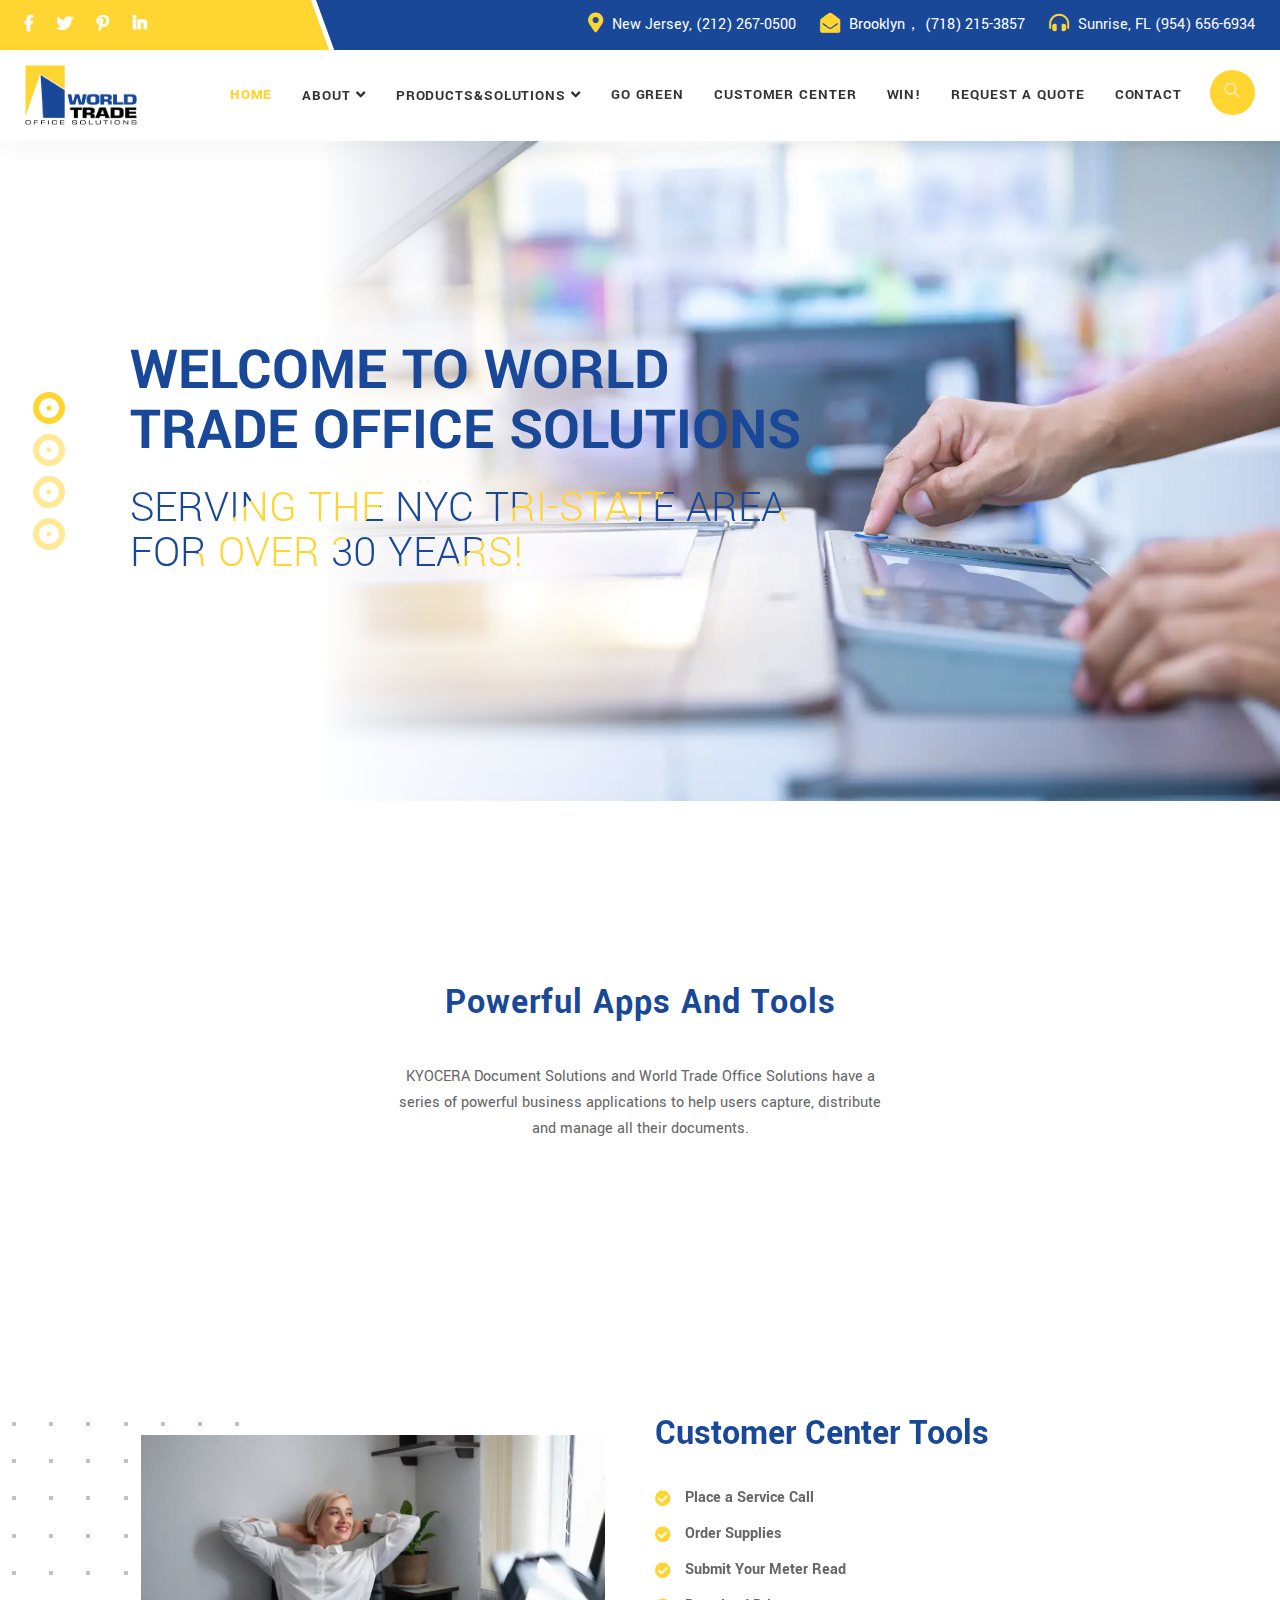
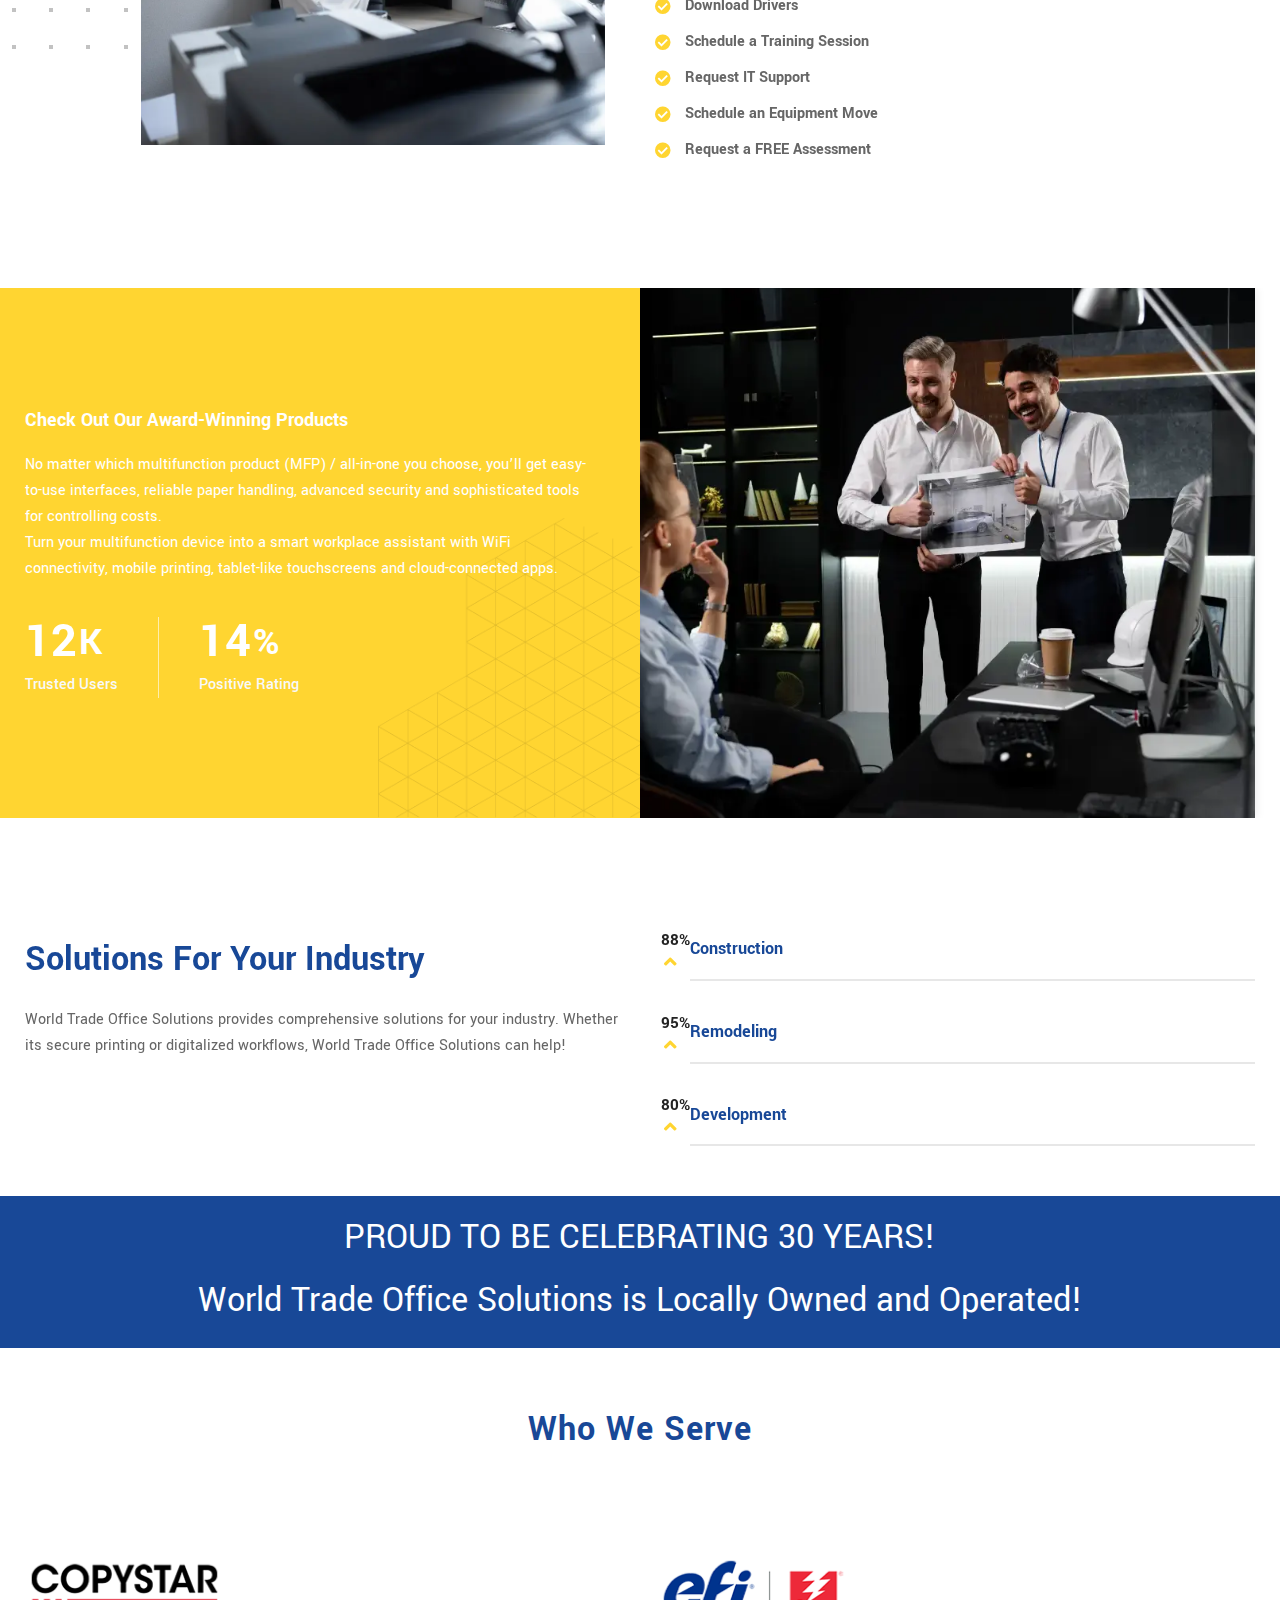
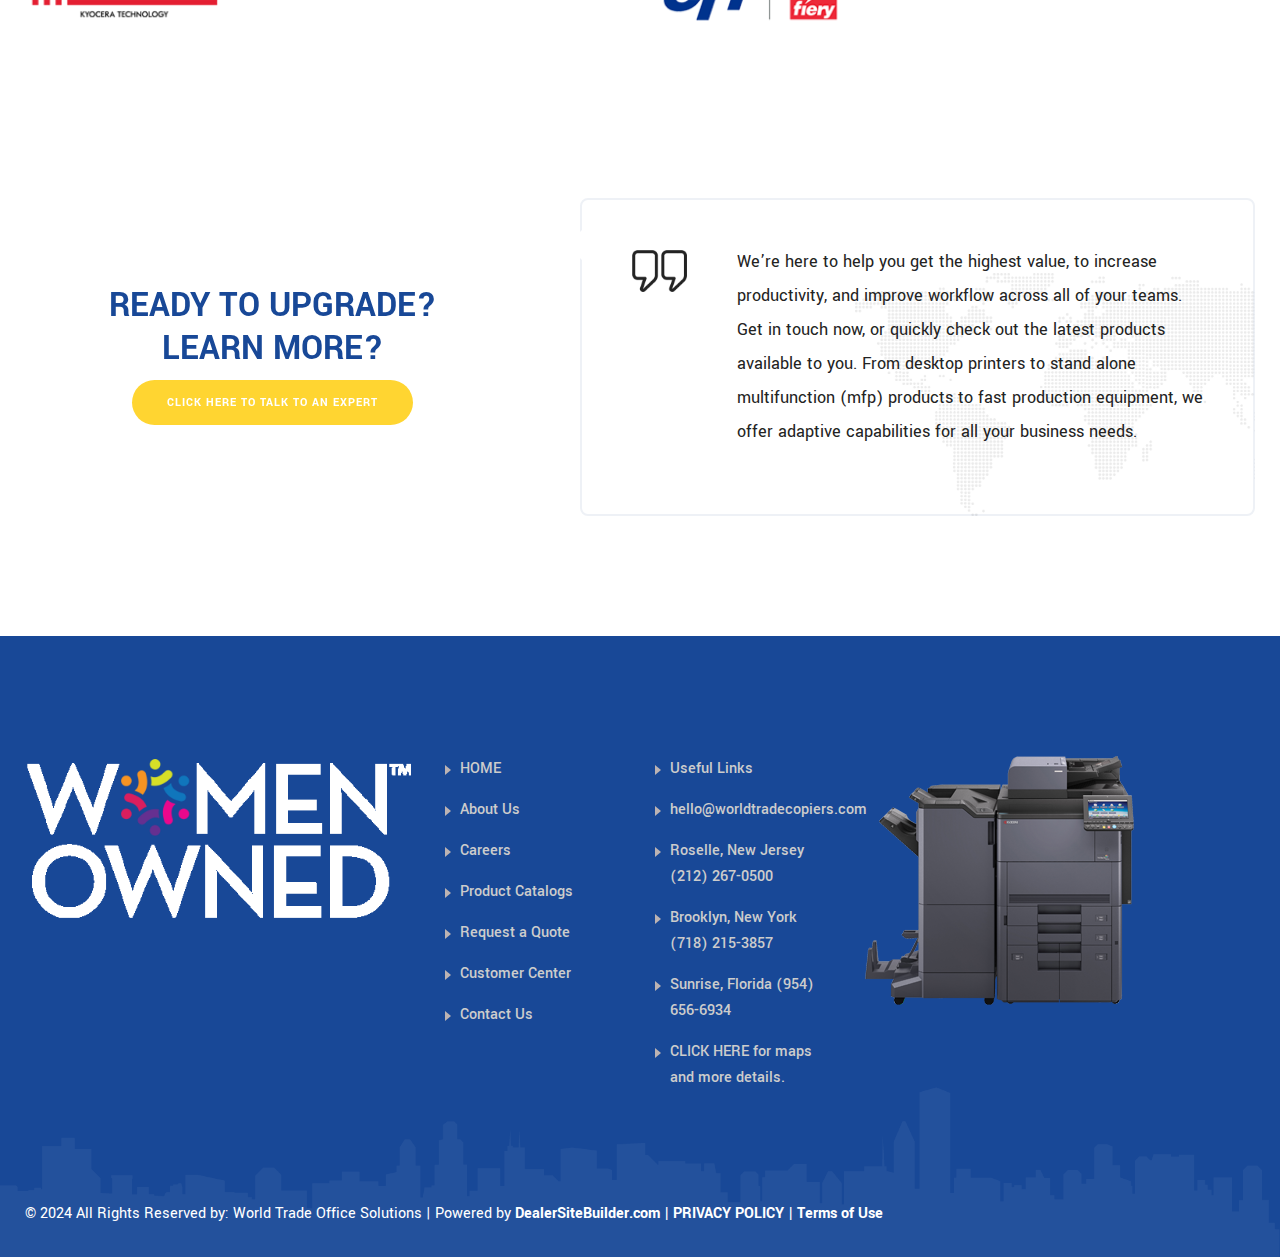
==== commit dd9f344b: "update topbar" ====
--- a/source/index.html
+++ b/source/index.html
@@ -37,42 +37,46 @@
 
   <!-- Start Header Top 
     ============================================= -->
-  <div class="topbar-style-three">
-    <div class="container">
-      <div class="row">
-        <div class="col-md-4 logo">
-          <a href="index.html">
-            <img src="assets/img/logo.png" class="logo" alt="Logo" />
-          </a>
-        </div>
-        <div class="col-md-8 address-info text-right">
-          <div class="info box">
-            <ul>
-              <li>
-                <div class="icon">
-                  <i class="fas fa-map-marker-alt"></i>
-                </div>
-                <div class="info"><span>New Jersey</span> (212) 267-0500</div>
-              </li>
-              <li>
-                <div class="icon">
-                  <i class="fas fa-envelope-open-text"></i>
-                </div>
-                <div class="info"><span>Brooklyn</span> (718) 215-3857</div>
-              </li>
-              <li>
-                <div class="icon">
-                  <i class="fas fa-headphones-alt"></i>
-                </div>
-                <div class="info">
-                  <span>Sunrise, FL </span> (954) 656-6934
-                </div>
-              </li>
-            </ul>
-          </div>
-        </div>
-      </div>
-    </div>
+    <div class="top-bar-area bg-dark text-light">
+      <div class="container">
+          <div class="row align-center">
+              <div class="col-lg-3 shape">
+                  <ul class="social">
+                      <li class="facebook">
+                          <a href="#"><i class="fab fa-facebook-f"></i></a>
+                      </li>
+                      <li class="twitter">
+                          <a href="#"><i class="fab fa-twitter"></i></a>
+                      </li>
+                      <li class="pinterest">
+                          <a href="#"><i class="fab fa-pinterest-p"></i></a>
+                      </li>
+                      <li class="linkedin">
+                          <a href="#"><i class="fab fa-linkedin-in"></i></a>
+                      </li>
+                  </ul>
+              </div>
+              <div class="col-lg-9 info float-right text-right">
+                  <div class="info box">
+                      <ul class="list">
+                          <li>
+                              <i class="fas fa-map-marker-alt"></i>
+                              New Jersey, (212) 267-0500
+                          </li>
+                          <li>
+                              <i class="fas fa-envelope-open"></i>
+                              <a href="#">Brooklyn， (718) 215-3857</a>
+                          </li>
+                          <li>
+                                <i class="fas fa-headphones-alt"></i>
+                                Sunrise, FL  (954) 656-6934
+                            </li>
+                      </ul>
+                      
+                  </div>
+              </div>
+          </div>
+      </div>
   </div>
   <!-- End Header Top -->
 
@@ -95,7 +99,7 @@
       </div>
       <!-- End Top Search -->
 
-      <div class="container row-lg-1">
+      <div class="container">
         <!-- Start Atribute Navigation -->
         <div class="attr-nav">
           <ul>
@@ -118,15 +122,13 @@
           <button type="button" class="navbar-toggle" data-toggle="collapse" data-target="#navbar-menu">
             <i class="fa fa-bars"></i>
           </button>
-          <a class="navbar-brand" href="index.html">
-            <img src="assets/img/logo-light.png" class="logo" alt="Logo" />
-          </a>
+            <a class="navbar-brand" href="index.html"><img src="assets/img/logo.png" class="logo" alt="Logo"></a>
         </div>
         <!-- End Header Navigation -->
 
         <!-- Collect the nav links, forms, and other content for toggling -->
         <div class="collapse navbar-collapse" id="navbar-menu">
-          <ul class="nav navbar-nav navbar-left" data-in="#" data-out="#">
+          <ul class="nav navbar-nav navbar-right" data-in="#" data-out="#">
             <li>
               <a href="#" class="dropdown-toggle active" data-toggle="dropdown">Home</a>
             </li>
--- a/source/assets/css/bootsnav.css
+++ b/source/assets/css/bootsnav.css
@@ -572,7 +572,7 @@
 }
 
 nav.navbar.bootsnav.logo-less .navbar-brand {
-  display: none;
+  /* display: none; */
 }
 
 nav.navbar.navbar-default.logo-less .navbar-collapse {
@@ -647,7 +647,7 @@
 }
 
 nav.navbar.bootsnav.bg-dark ul.nav > li > a {
-  color: #ffffff;
+  /* color: #ffffff; */
 }
 
 nav.navbar.bootsnav ul.nav li.megamenu-fw > a:hover, 
@@ -1608,6 +1608,7 @@
   left: 0;
   top: 0;
   margin: 0;
+  background: white!important;
 }
 
 .wrap-sticky nav.navbar.bootsnav.sticked {
@@ -1779,7 +1780,7 @@
   }
 
   nav.navbar.bootsnav.small-pad.logo-less ul.nav > li > a {
-    padding: 30px 15px !important;
+    /* padding: 30px 15px !important; */
   }
 
   nav.bootsnav.small-pad .attr-nav > ul > li {
@@ -1795,7 +1796,7 @@
   }
 
   nav.navbar.bootsnav .navbar-brand {
-    padding: 20px 15px;
+    /* padding: 20px 15px; */
   }
 
   nav.navbar.bootsnav ul.nav > li.active > a {
